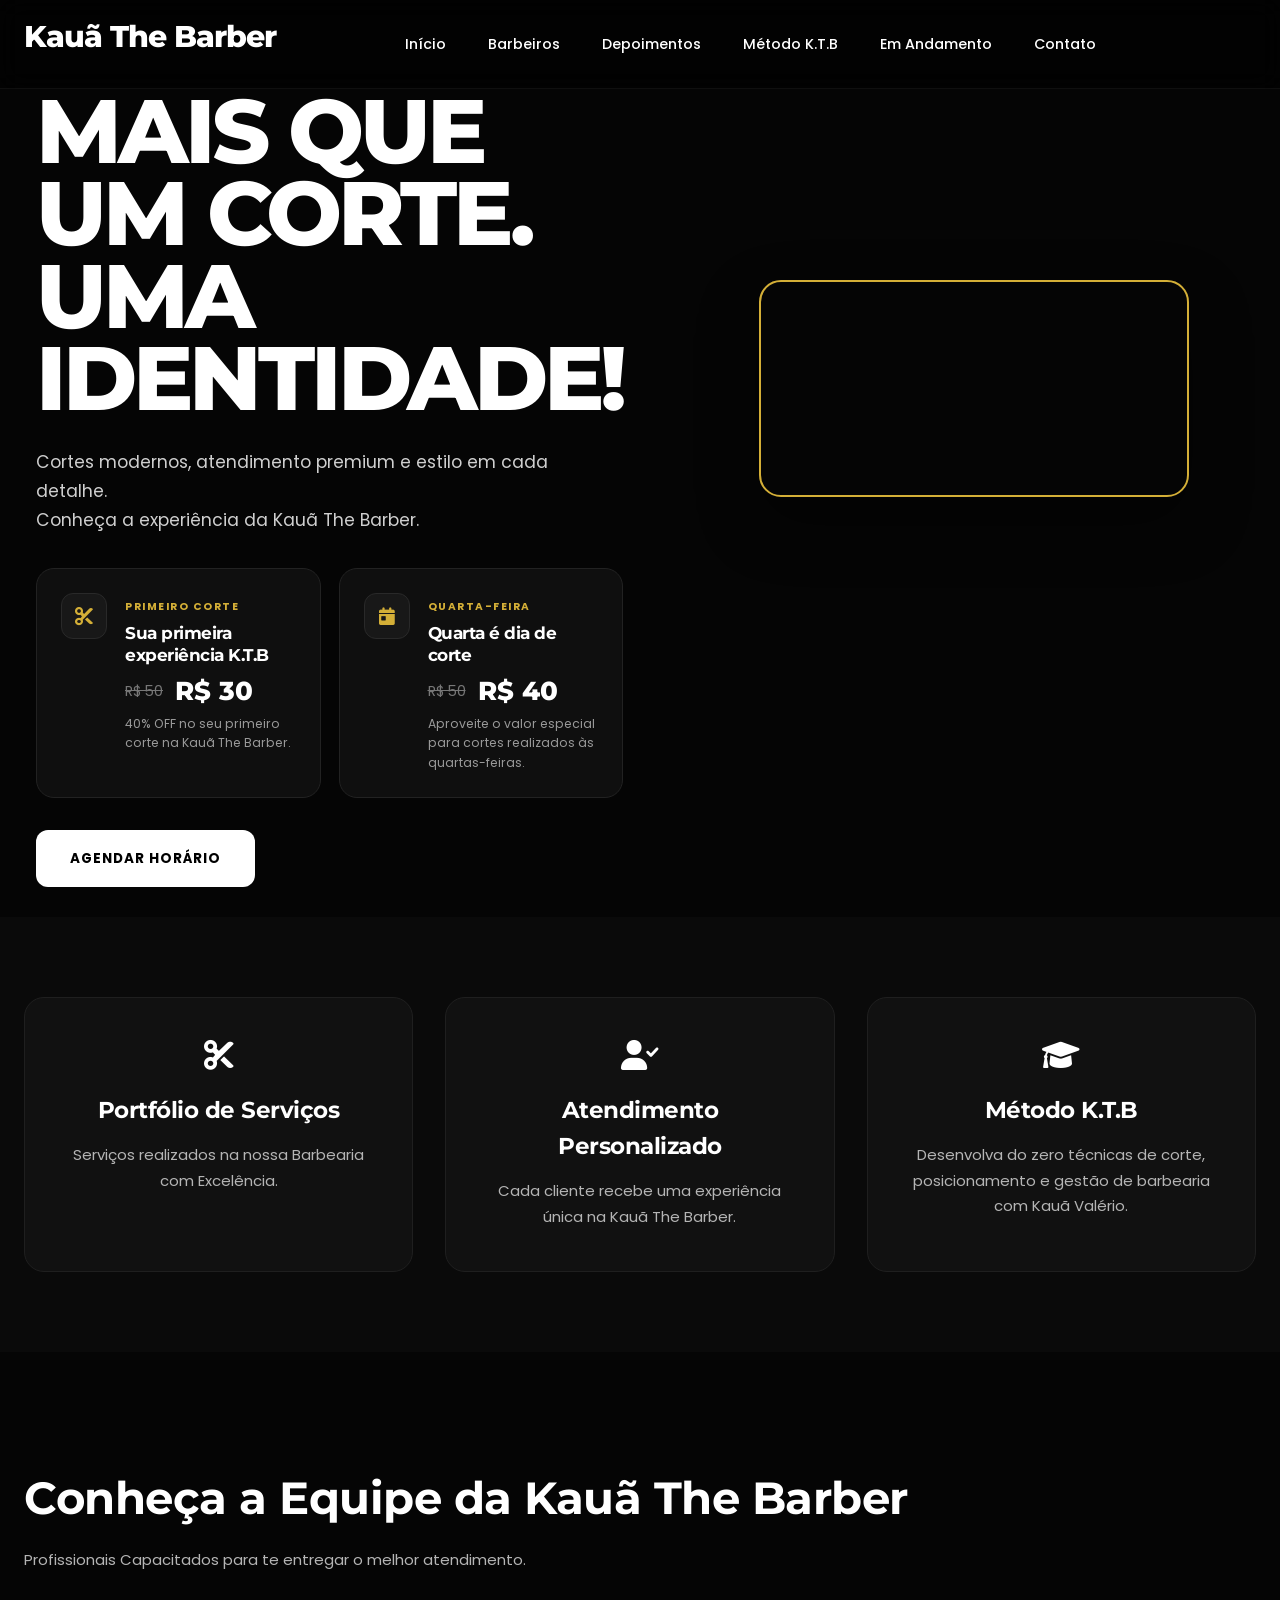
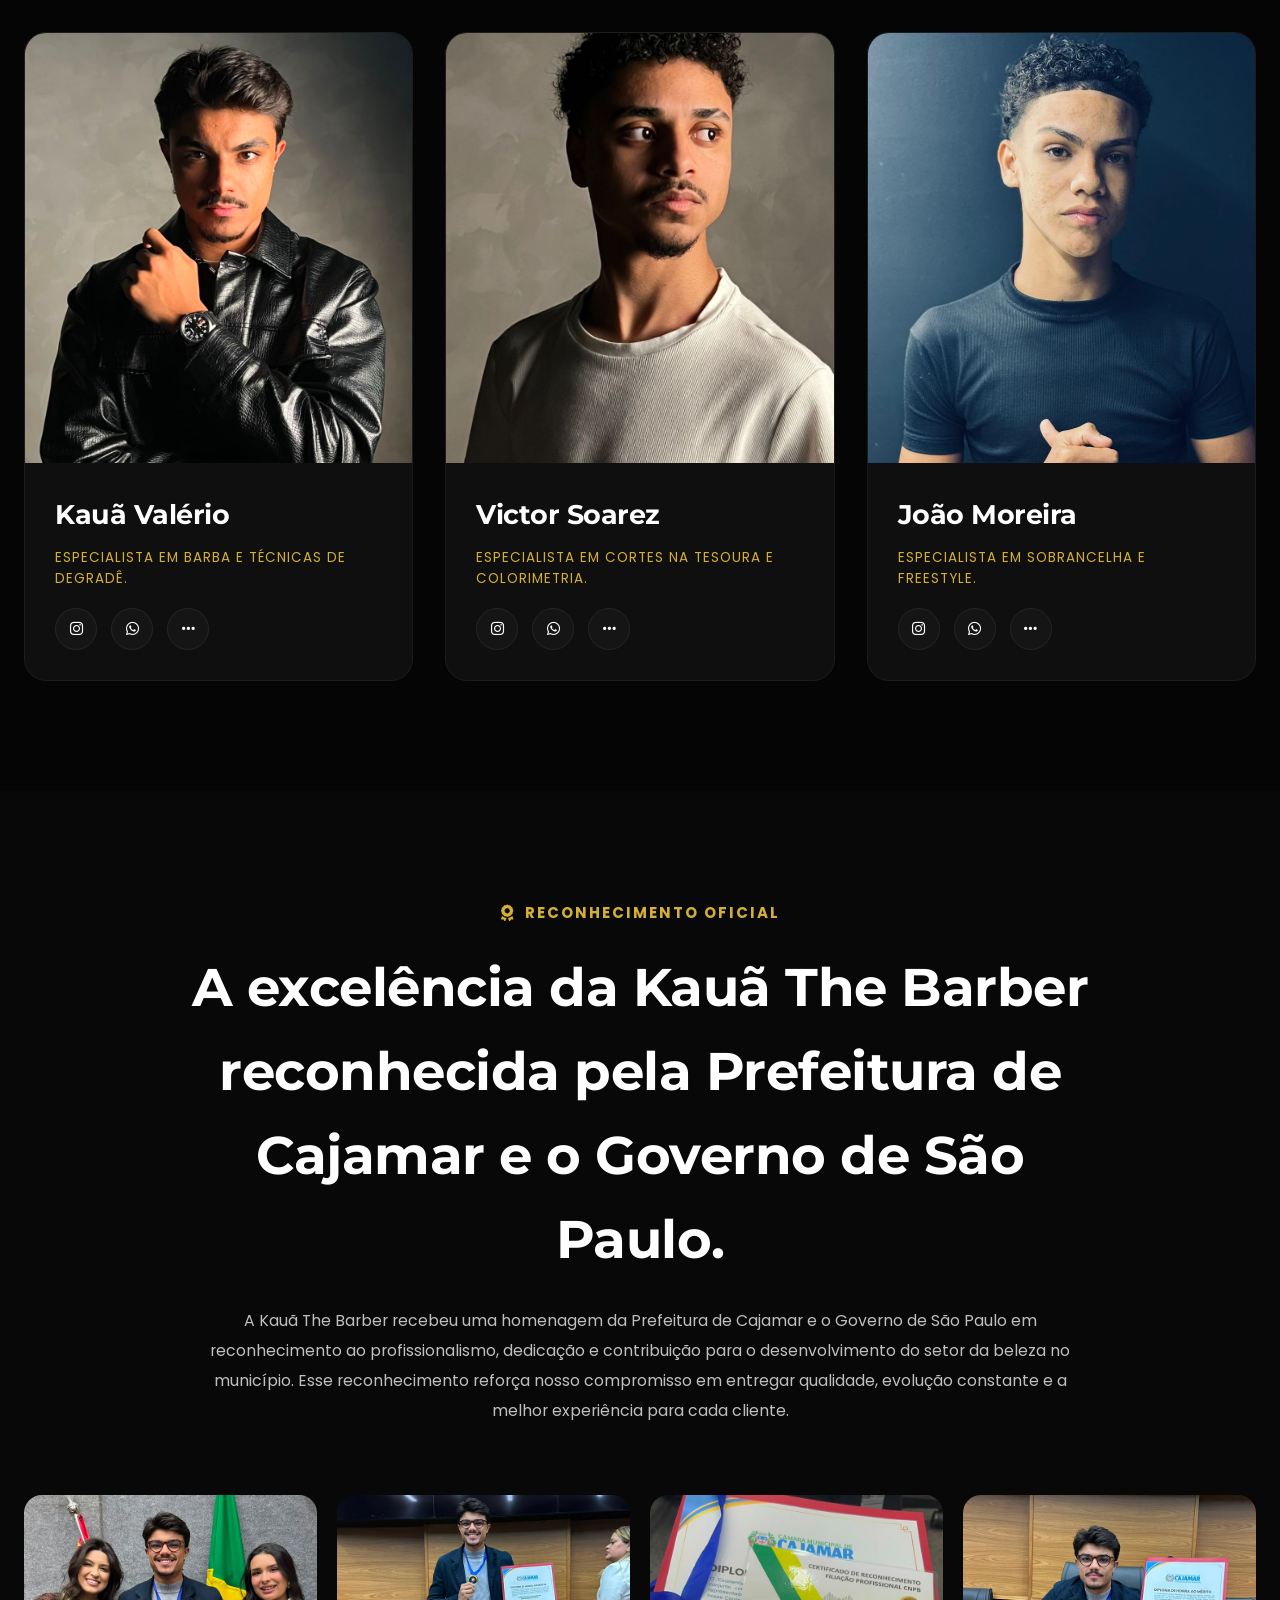
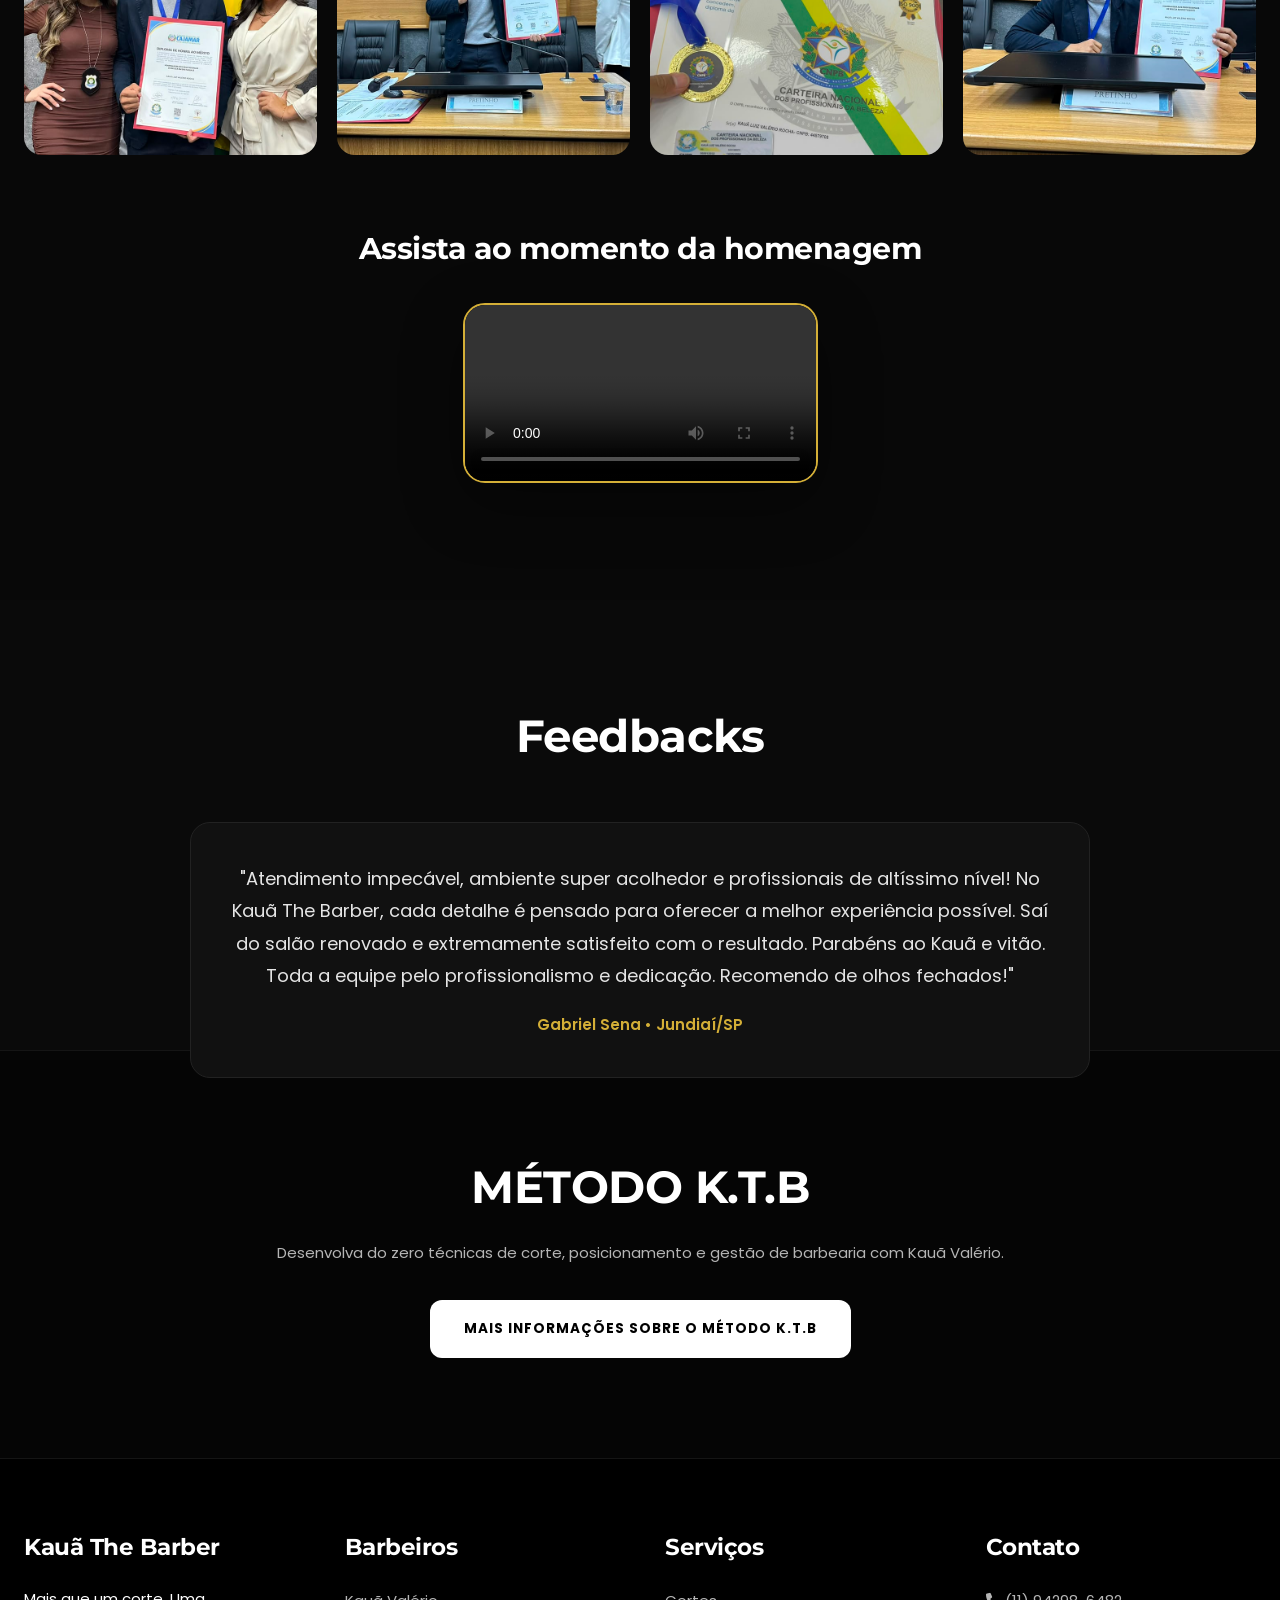
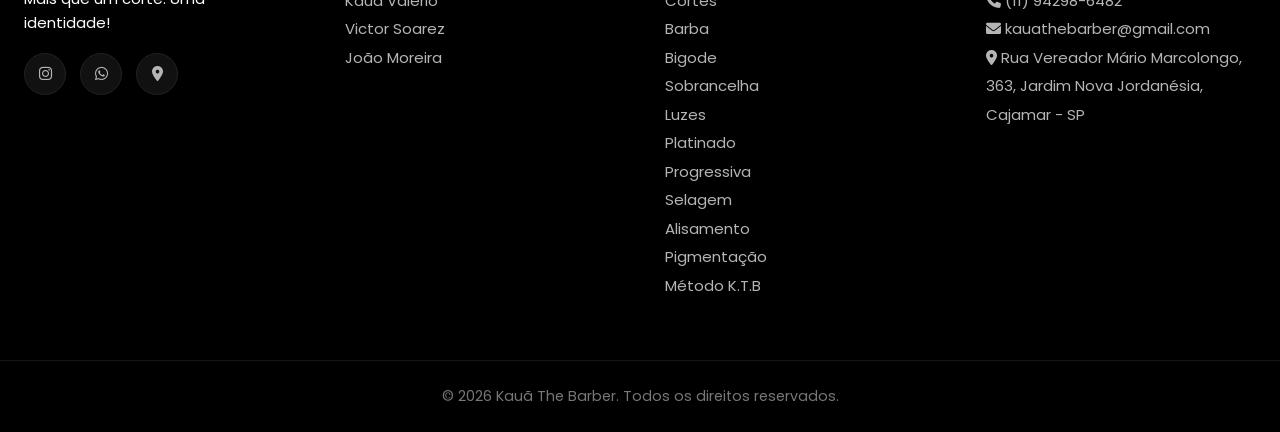
==== index.html @ 2b23962d "Primeira Versão do site" ====
<!DOCTYPE html>
<html lang="pt-BR">

<head>

    <meta charset="UTF-8" />

    <meta name="viewport" content="width=device-width, initial-scale=1.0" />

    <meta name="theme-color" content="#050505">

    <title>Kauã The Barber</title>

    <link rel="icon" href="favicon.ico">

    <meta name="description"
        content="Barbearia premium em Cajamar. Cortes masculinos, barba, luzes, progressiva e Método KTB.">

    <meta name="robots" content="index, follow">

    <meta property="og:title" content="Kauã The Barber">

    <meta property="og:description"
        content="Barbearia premium em Cajamar. Cortes masculinos, barba, luzes, progressiva e Método KTB.">

    <meta property="og:type" content="website">

    <meta property="og:image" content="https://trocar-quando-publicar.com/imagens/og-image.jpg">

    <meta property="og:image:alt" content="Kauã The Barber - Barbearia Premium em Cajamar">

    <link href="https://fonts.googleapis.com/css2?family=Poppins:wght@400;500;600;700;800&display=swap"
        rel="stylesheet" />

    <link href="https://fonts.googleapis.com/css2?family=Montserrat:wght@500;600;700;800&display=swap"
        rel="stylesheet" />

    <link rel="stylesheet" href="./css/styles.css" />

    <link rel="stylesheet" href="https://cdnjs.cloudflare.com/ajax/libs/font-awesome/6.0.0/css/all.min.css" />

</head>

<body>

    <header class="header" id="header">

        <nav class="navbar">

            <div class="nav-container">

                <div class="nav-logo">
                    <h1>Kauã The Barber</h1>
                </div>

                <ul class="nav-menu">

                    <li><a href="#home">Início</a></li>

                    <li><a href="#barbeiros">Barbeiros</a></li>

                    <li><a href="#depoimentos">Depoimentos</a></li>

                    <li><a href="#metodo-ktb">Método K.T.B</a></li>

                    <li><a href="andamento.html">Em Andamento</a></li>

                    <li><a href="#contato">Contato</a></li>

                </ul>

                <div class="hamburger">

                    <span></span>
                    <span></span>
                    <span></span>

                </div>

            </div>

        </nav>

    </header>

    <!-- HERO -->

    <section id="home" class="hero">

        <div class="hero-content">

            <div class="hero-text">

                <h1 class="hero-title">
                    Mais que um corte.<br>
                    Uma identidade!
                </h1>

                <p class="hero-subtitle">
                    Cortes modernos, atendimento premium e estilo em cada detalhe.
                </p>

                <p class="hero-subtitle subtitle-cta-gap">
                    Conheça a experiência da Kauã The Barber.
                </p>

                <!-- PROMOÇÕES -->

                <div class="hero-promocoes">

                    <!-- PROMOÇÃO PRIMEIRO CORTE -->

                    <div class="promocao-card">

                        <div class="promocao-icon">
                            <i class="fas fa-scissors"></i>
                        </div>

                        <div class="promocao-content">

                            <span class="promocao-tag">
                                PRIMEIRO CORTE
                            </span>

                            <h3>
                                Sua primeira experiência K.T.B
                            </h3>

                            <div class="promocao-preco">

                                <span class="preco-antigo">
                                    R$ 50
                                </span>

                                <span class="preco-novo">
                                    R$ 30
                                </span>

                            </div>

                            <p>
                                40% OFF no seu primeiro corte na Kauã The Barber.
                            </p>

                        </div>

                    </div>

                    <!-- PROMOÇÃO QUARTA-FEIRA -->

                    <div class="promocao-card">

                        <div class="promocao-icon">
                            <i class="fas fa-calendar-day"></i>
                        </div>

                        <div class="promocao-content">

                            <span class="promocao-tag">
                                QUARTA-FEIRA
                            </span>

                            <h3>
                                Quarta é dia de corte
                            </h3>

                            <div class="promocao-preco">

                                <span class="preco-antigo">
                                    R$ 50
                                </span>

                                <span class="preco-novo">
                                    R$ 40
                                </span>

                            </div>

                            <p>
                                Aproveite o valor especial para cortes realizados às quartas-feiras.
                            </p>

                        </div>

                    </div>

                </div>

                <a href="https://sites.appbarber.com.br/kauathebarber" target="_blank" class="cta-button">

                    AGENDAR HORÁRIO

                </a>

            </div>

            <div class="hero-video">

                <video autoplay muted loop playsinline>
                    <source src="./imagens/video_inicio.mp4">
                    Seu navegador não suporta vídeo.
                </video>

            </div>

        </div>

    </section>

    <!-- FEATURES -->

    <section class="features">

        <div class="container">

            <div class="features-grid">

                <div class="feature-card">

                    <a href="./botões/portfolio_cortes.html" class="feature-link">

                        <i class="fas fa-cut"></i>

                        <h3>Portfólio de Serviços</h3>

                        <p>
                            Serviços realizados na nossa Barbearia com Excelência.
                        </p>

                    </a>

                </div>

                <div class="feature-card">

                    <a href="./botões/atendimento_personalizado.html" class="feature-link">

                        <i class="fas fa-user-check"></i>

                        <h3>Atendimento Personalizado</h3>

                        <p>
                            Cada cliente recebe uma experiência única
                            na Kauã The Barber.
                        </p>

                    </a>

                </div>

                <div class="feature-card">

                    <a href="#metodo-ktb" class="feature-link">

                        <i class="fas fa-graduation-cap"></i>

                        <h3>Método K.T.B</h3>

                        <p>
                            Desenvolva do zero técnicas de corte, posicionamento e gestão de barbearia com Kauã Valério.
                        </p>

                    </a>

                </div>

            </div>

        </div>

    </section>

    <!-- BARBEIROS -->

    <section class="barbeiros-section" id="barbeiros">

        <div class="container">

            <div class="section-title">

                <h2>Conheça a Equipe da Kauã The Barber</h2>

                <p>
                    Profissionais Capacitados para te entregar o melhor atendimento.
                </p>

            </div>

            <div class="barbeiros-grid">

                <!-- KAUÃ -->

                <div class="barbeiro-card">

                    <div class="barbeiro-img">

                        <!-- TROCAR IMAGEM DEPOIS -->
                        <img src="./imagens/barbeiros/img_kaua.jpeg" alt="Kauã Valério">

                    </div>

                    <div class="barbeiro-content">

                        <h3>Kauã Valério</h3>

                        <span class="barbeiro-funcao">
                            Especialista em Barba e Técnicas de Degradê.
                        </span>

                        <div class="barbeiro-social">

                            <a href="https://www.instagram.com/okauavalerio?utm_source=qr" target="_blank">
                                <i class="fab fa-instagram"></i>
                            </a>

                            <a href="https://wa.me/5511941339561" target="_blank" rel="noopener noreferrer">
                                <i class="fab fa-whatsapp"></i>
                            </a>

                            <!-- BOTÃO SAIBA MAIS -->

                            <a href="./biografia/bio_kaua.html" class="barbeiro-saiba-mais"
                                aria-label="Saiba mais sobre Kauã Valério" title="Saiba mais">

                                <i class="fas fa-ellipsis-h"></i>

                            </a>

                        </div>

                    </div>

                </div>

                <!-- Victor -->

                <div class="barbeiro-card">

                    <div class="barbeiro-img">

                        <!-- TROCAR IMAGEM DEPOIS -->
                        <img src="./imagens/barbeiros/img_victor.jpeg" alt="Victor">

                    </div>

                    <div class="barbeiro-content">

                        <h3>Victor Soarez</h3>

                        <span class="barbeiro-funcao">
                            Especialista em Cortes na Tesoura e Colorimetria.
                        </span>

                        <div class="barbeiro-social">

                            <a href="https://www.instagram.com/ovictorsoarezz?igsh=MXM1emUxaHNyZ2R1OA=="
                                target="_blank">
                                <i class="fab fa-instagram"></i>
                            </a>

                            <a href="https://wa.me/5511943004677" target="_blank" rel="noopener noreferrer">
                                <i class="fab fa-whatsapp"></i>
                            </a>

                            <!-- BOTÃO SAIBA MAIS -->

                            <a href="./biografia/bio_victor.html" class="barbeiro-saiba-mais"
                                aria-label="Saiba mais sobre Victor Soarez" title="Saiba mais">

                                <i class="fas fa-ellipsis-h"></i>

                            </a>

                        </div>

                    </div>

                </div>

                <!-- João -->

                <div class="barbeiro-card">

                    <div class="barbeiro-img">

                        <!-- TROCAR IMAGEM DEPOIS -->
                        <img src="./imagens/barbeiros/img_joao.jpeg" alt="João">

                    </div>

                    <div class="barbeiro-content">

                        <h3>João Moreira</h3>

                        <span class="barbeiro-funcao">
                            Especialista em Sobrancelha e Freestyle.
                        </span>

                        <div class="barbeiro-social">

                            <a href="https://www.instagram.com/ojoaomoreira._?igsh=MTJscDZzeGQ5amhkNg=="
                                target="_blank">
                                <i class="fab fa-instagram"></i>
                            </a>

                            <a href="https://wa.me/5511971773069" target="_blank" rel="noopener noreferrer">
                                <i class="fab fa-whatsapp"></i>
                            </a>

                            <!-- BOTÃO SAIBA MAIS -->

                            <a href="./biografia/bio_joao.html" class="barbeiro-saiba-mais"
                                aria-label="Saiba mais sobre João Moreira" title="Saiba mais">

                                <i class="fas fa-ellipsis-h"></i>

                            </a>

                        </div>

                    </div>

                </div>

            </div>

        </div>

    </section>

    <!-- RECONHECIMENTO -->

    <section class="reconhecimento-section">

        <div class="container">

            <div class="reconhecimento-header">

                <span class="reconhecimento-tag">
                    <i class="fas fa-award"></i>
                    RECONHECIMENTO OFICIAL
                </span>

                <h2>
                    A excelência da Kauã The Barber reconhecida pela Prefeitura de Cajamar e o Governo de São Paulo.
                </h2>

                <p>

                    A Kauã The Barber recebeu uma homenagem da Prefeitura de Cajamar e o Governo de São Paulo em
                    reconhecimento ao profissionalismo, dedicação e contribuição para o
                    desenvolvimento do setor da beleza no município.

                    Esse reconhecimento reforça nosso compromisso em entregar qualidade,
                    evolução constante e a melhor experiência para cada cliente.

                </p>

            </div>

            <!-- GALERIA -->

            <div class="premiacao-grid">

                <img src="./imagens/img_premiacao_1.jpeg" alt="Premiação">

                <img src="./imagens/img_premiacao_3.jpeg" alt="Premiação">

                <img src="./imagens/img_premiacao_4.jpeg" alt="Premiação">

                <img src="./imagens/img_premiacao_5.jpeg" alt="Premiação">

            </div>

            <!-- VÍDEO -->

            <div class="premiacao-video">

                <h3>
                    Assista ao momento da homenagem
                </h3>

                <video controls preload="metadata">

                    <source src="./imagens/video_premiacao_hd.mp4">

                    Seu navegador não suporta vídeo.

                </video>

            </div>

        </div>

    </section>

    <!-- DEPOIMENTOS -->

    <section class="depoimentos" id="depoimentos">

        <div class="container">

            <h2 class="titulo-depoimentos">
                Feedbacks
            </h2>

            <div class="depoimento-card active">

                <p>
                    "Atendimento impecável, ambiente super acolhedor e profissionais de altíssimo nível! No Kauã The
                    Barber, cada detalhe é pensado para oferecer a melhor experiência possível. Saí do salão renovado e
                    extremamente satisfeito com o resultado. Parabéns ao Kauã e vitão. Toda a equipe pelo
                    profissionalismo e dedicação. Recomendo de olhos fechados!"
                </p>

                <span>Gabriel Sena • Jundiaí/SP</span>

            </div>

            <div class="depoimento-card">

                <p>
                    "Excelente atendimento! Barbearia de primeira linha para quem quer dar um UP no visual! Sempre
                    saio renovado! Recomendo muito!"
                </p>

                <span>Arthur Nascimento • Cajamar/SP</span>

            </div>

            <div class="depoimento-card">

                <p>
                    "Bom demais, ambiente muito agradável, recepção sem palavras, e o corte sensacional"
                </p>

                <span>Eduardo Gomes • Polvilho/SP</span>

            </div>

            <div class="depoimento-card">

                <p>
                    "Qualidade ótima e bom atendimento."
                </p>

                <span>Renato Santos • São Paulo/SP</span>

            </div>

        </div>

    </section>

    <!-- MÉTODO KTB -->

    <section class="newsletter" id="metodo-ktb">

        <div class="container">

            <div class="newsletter-content">

                <h2>
                    MÉTODO K.T.B
                </h2>

                <p>
                    Desenvolva do zero técnicas de corte, posicionamento e gestão de barbearia com Kauã Valério.
                </p>

                <a href="./botões/metodo_ktb.html" class="cta-button">
                    MAIS INFORMAÇÕES SOBRE O MÉTODO K.T.B
                </a>

            </div>

        </div>

    </section>

    <!-- FOOTER -->

    <footer class="footer" id="contato">

        <div class="footer-content">

            <div class="footer-column">

                <h3>Kauã The Barber</h3>

                <p>
                    Mais que um corte. Uma identidade!
                </p>

                <div class="social-links">

                    <a href="https://www.instagram.com/kauathebarber?igsh=MXJnNGRsdWJrdTNjcw==" target="_blank"
                        rel="noopener noreferrer">

                        <i class="fab fa-instagram"></i>

                    </a>

                    <a href="https://wa.me/5511942986482" target="_blank" rel="noopener noreferrer">
                        <i class="fab fa-whatsapp"></i>
                    </a>

                    <a href="https://www.google.com/maps/place/R.+Ver.+M%C3%A1rio+Marcolongo,+363+-+Jordanesia,+Cajamar+-+SP,+07776-430/@-23.3355,-46.8394,17z/data=!4m6!3m5!1s0x94cf1e143cc5545b:0xd4e101076213f271!8m2!3d-23.3360072!4d-46.8398708!16s%2Fg%2F11lly5q568?hl=pt-BR&entry=ttu&g_ep=EgoyMDI2MDYxMC4wIKXMDSoASAFQAw%3D%3D"
                        target="_blank" rel="noopener noreferrer">

                        <i class="fas fa-map-marker-alt"></i>

                    </a>

                </div>

            </div>

            <div class="footer-column">

                <h3>Barbeiros</h3>

                <ul>

                    <li>Kauã Valério</li>

                    <li>Victor Soarez</li>

                    <li>João Moreira</li>

                </ul>

            </div>

            <div class="footer-column">

                <h3>Serviços</h3>

                <ul>

                    <li>Cortes</li>

                    <li>Barba</li>

                    <li>Bigode</li>

                    <li>Sobrancelha</li>

                    <li>Luzes</li>

                    <li>Platinado</li>

                    <li>Progressiva</li>

                    <li>Selagem</li>

                    <li>Alisamento</li>

                    <li>Pigmentação</li>

                    <li>Método K.T.B</li>

                </ul>

            </div>

            <div class="footer-column">

                <h3>Contato</h3>

                <ul>

                    <li>
                        <i class="fas fa-phone"></i>
                        (11) 94298-6482
                    </li>

                    <li>
                        <i class="fas fa-envelope"></i>
                        kauathebarber@gmail.com
                    </li>

                    <li>
                        <i class="fas fa-map-marker-alt"></i>
                        Rua Vereador Mário Marcolongo, 363,
                        Jardim Nova Jordanésia, Cajamar - SP
                    </li>

                </ul>

            </div>

        </div>

        <div class="footer-bottom">

            <p class="copyright-text">
                © 2026 Kauã The Barber. Todos os direitos reservados.
            </p>

        </div>

    </footer>

    <script src="js/carrosel_depoimentos.js"></script>
    <script src="js/menu.js"></script>

</body>

</html>
---- css/styles.css ----
/* =========================
CONFIGURAÇÕES GLOBAIS
========================= */

html {
    font-size: 15px;
    scroll-behavior: smooth;
}

* {
    margin: 0;
    padding: 0;
    box-sizing: border-box;
}

body {
    font-family: 'Poppins', sans-serif;
    background: #000000;
    color: #ffffff;
    line-height: 1.6;
    overflow-x: hidden;
}

/* =========================
TÍTULOS
========================= */

h1,
h2,
h3,
h4,
h5,
h6 {
    font-family: 'Montserrat', sans-serif;
    font-weight: 700;
    letter-spacing: -0.5px;
    margin-bottom: 0.5em;
}

/* =========================
CONTAINER
========================= */

.container {
    max-width: 1280px;
    margin: 0 auto;
    padding: 0 24px;
}

/* =========================
HEADER
========================= */

.header {
    position: fixed;
    top: 0;
    width: 100%;
    z-index: 999;

    background: rgba(0, 0, 0, 0.55);

    backdrop-filter: blur(12px);
    -webkit-backdrop-filter: blur(12px);

    border-bottom: 1px solid rgba(255, 255, 255, 0.05);

    transition: 0.3s ease;
}

.navbar {
    width: 100%;
}

.nav-container {
    max-width: 1280px;
    height: 88px;

    margin: 0 auto;
    padding: 0 24px;

    display: flex;
    align-items: center;
    justify-content: space-between;
}

.nav-logo h1 {
    font-size: 2rem;
    font-weight: 800;
    letter-spacing: -1px;
}

.nav-menu {
    display: flex;
    align-items: center;
    gap: 42px;
    margin-right: 160px;
    list-style: none;
}

.nav-menu a {
    color: #ffffff;

    text-decoration: none;

    font-size: 0.95rem;
    font-weight: 500;

    transition: 0.3s ease;
}

.nav-menu a:hover {
    color: #d4af37;
}

/* =========================
HERO
========================= */

.hero {
    min-height: 100vh;

    display: flex;
    align-items: flex-start;

    padding-top: 90px;
    padding-bottom: 30px;

    background: #050505;
}

.hero-content {
    width: 100%;
    max-width: 1280px;

    margin: 0 auto;

    padding: 0 24px;

    display: flex;
    align-items: center;
    justify-content: space-between;
    gap: 80px;
}

.hero-text {
    flex: 1;
    max-width: 760px;
}

.hero-video {
    flex: 1;

    display: flex;
    justify-content: center;
    align-items: flex-start;

    margin-top: -200px;

}

.hero-video video {
    width: 100%;
    max-width: 430px;
    max-height: 75vh;

    border-radius: 22px;

    border: 2px solid #d4af37;

    box-shadow: 0 25px 60px rgba(0, 0, 0, .45);

    object-fit: cover;
}

.hero-title {
    font-size: clamp(3rem, 7vw, 6.5rem);

    line-height: 0.92;

    font-weight: 800;

    text-transform: uppercase;

    letter-spacing: -4px;

    margin-bottom: 28px;
}

.hero-subtitle {
    font-size: 1.15rem;

    color: #cfcfcf;

    line-height: 1.7;

    max-width: 650px;
}

.subtitle-cta-gap {
    margin-bottom: 32px;
}

/* =========================
PROMOÇÕES DO HERO
========================= */

.hero-promocoes {
    display: grid;

    grid-template-columns: repeat(2, minmax(0, 1fr));

    gap: 18px;

    max-width: 760px;

    margin-bottom: 32px;
}

.promocao-card {
    position: relative;

    display: flex;
    align-items: flex-start;

    gap: 18px;

    padding: 24px;

    background: #0f0f0f;

    border: 1px solid #222222;

    border-radius: 18px;

    overflow: hidden;

    transition: 0.3s ease;
}

.promocao-card::before {
    content: "";

    position: absolute;

    top: 0;
    left: 0;

    width: 100%;
    height: 2px;

    background: #d4af37;

    opacity: 0;

    transition: 0.3s ease;
}

.promocao-card:hover {
    transform: translateY(-5px);

    border-color: #3a3a3a;

    background: #121212;
}

.promocao-card:hover::before {
    opacity: 1;
}

.promocao-icon {
    width: 46px;
    height: 46px;

    min-width: 46px;

    display: flex;
    align-items: center;
    justify-content: center;

    background: #181818;

    border: 1px solid #292929;

    border-radius: 12px;

    color: #d4af37;

    font-size: 1.2rem;
}

.promocao-content {
    flex: 1;
}

.promocao-tag {
    display: inline-block;

    color: #d4af37;

    font-size: 0.7rem;

    font-weight: 700;

    letter-spacing: 1.5px;

    margin-bottom: 8px;
}

.promocao-content h3 {
    color: #ffffff;

    font-size: 1.1rem;

    line-height: 1.3;

    margin-bottom: 12px;
}

.promocao-preco {
    display: flex;
    align-items: center;

    gap: 12px;

    margin-bottom: 10px;
}

.preco-antigo {
    color: #777777;

    font-size: 0.95rem;

    text-decoration: line-through;
}

.preco-novo {
    color: #ffffff;

    font-family: 'Montserrat', sans-serif;

    font-size: 1.7rem;

    font-weight: 800;

    line-height: 1;
}

.promocao-content p {
    color: #999999;

    font-size: 0.82rem;

    line-height: 1.6;

    margin: 0;
}

/* =========================
BOTÃO
========================= */

.cta-button {
    display: inline-block;

    background: #ffffff;

    color: #000000;

    text-decoration: none;

    padding: 18px 34px;

    border-radius: 12px;

    font-size: 0.9rem;

    font-weight: 700;

    letter-spacing: 1px;

    transition: 0.3s ease;
}

.cta-button:hover {
    background: #d4af37;

    transform: translateY(-3px);
}

/* =========================
FEATURES
========================= */

.features {
    background: #0a0a0a;

    padding: 80px 0;
}

.features-grid {
    display: grid;

    grid-template-columns: repeat(auto-fit, minmax(280px, 1fr));

    gap: 32px;
}

.feature-card {
    background: #111111;

    border: 1px solid #1f1f1f;

    border-radius: 20px;

    transition: 0.3s ease;
}

.feature-card:hover {
    transform: translateY(-8px);

    border-color: #2f2f2f;
}

.feature-link {
    display: block;

    padding: 42px 32px;

    text-decoration: none;

    text-align: center;
}

.feature-link i {
    font-size: 2rem;

    color: #ffffff;

    margin-bottom: 22px;
}

.feature-link h3 {
    color: #ffffff;

    font-size: 1.5rem;

    margin-bottom: 14px;
}

.feature-link p {
    color: #b5b5b5;

    line-height: 1.7;
}

/* =========================
BARBEIROS
========================= */

.barbeiros-section {
    padding: 110px 0;
    background: #050505;
}

.section-title {
    margin-bottom: 60px;
}

.section-title h2 {
    font-size: 3rem;
    margin-bottom: 14px;
}

.section-title p {
    color: #b5b5b5;
}

.barbeiros-grid {
    display: grid;
    grid-template-columns: repeat(auto-fit, minmax(320px, 1fr));
    gap: 32px;
}

.barbeiro-card {
    background: #0f0f0f;
    border-radius: 22px;
    overflow: hidden;
    border: 1px solid #1d1d1d;
    transition: 0.3s ease;
}

.barbeiro-card:hover {
    transform: translateY(-8px);
    border-color: #2d2d2d;
}

.barbeiro-img {
    height: 430px;
    overflow: hidden;
}

.barbeiro-img img {
    width: 100%;
    height: 100%;
    object-fit: cover;
    display: block;
}

.barbeiro-content {
    padding: 30px;
}

.barbeiro-content h3 {
    font-size: 1.8rem;
    margin-bottom: 10px;
}

.barbeiro-funcao {
    display: inline-block;
    color: #d4af37;
    margin-bottom: 18px;
    font-size: 0.9rem;
    text-transform: uppercase;
    letter-spacing: 1px;
}

.barbeiro-content p {
    color: #b5b5b5;
    line-height: 1.7;
    margin-bottom: 24px;
}

.barbeiro-social {
    display: flex;
    gap: 14px;
}

.barbeiro-social a {
    width: 42px;
    height: 42px;
    border-radius: 50%;
    background: #151515;
    color: #ffffff;

    display: flex;
    align-items: center;
    justify-content: center;

    text-decoration: none;

    border: 1px solid #252525;

    transition: 0.3s ease;
}

.barbeiro-social a:hover {
    background: #d4af37;
    color: #000000;
}

/* =========================
MÉTODO KTB
========================= */

.newsletter {
    padding: 100px 0;
    background: #050505;
    border-top: 1px solid #151515;
}

.newsletter-content {
    text-align: center;
}

.newsletter-content h2 {
    font-size: 3rem;
    margin-bottom: 18px;
}

.newsletter-content p {
    color: #b5b5b5;
    margin-bottom: 35px;
}

/* =========================
FOOTER
========================= */

.footer {
    background: #000000;
    border-top: 1px solid #151515;
    padding-top: 70px;
}

.footer-content {
    max-width: 1280px;

    margin: 0 auto;

    padding: 0 24px 60px;

    display: grid;

    grid-template-columns: repeat(auto-fit, minmax(220px, 1fr));

    gap: 50px;
}

.footer-column h3 {
    font-size: 1.5rem;
    margin-bottom: 22px;
}

.footer-column li,
.footer-column a {
    color: #b5b5b5;
    text-decoration: none;
    line-height: 1.9;
    transition: 0.3s ease;
}

.footer-column a:hover {
    color: #d4af37;
}

.footer-column ul {
    list-style: none;
    padding: 0;
}

.social-links {
    display: flex;
    gap: 14px;
    margin-top: 18px;
}

.social-links a {
    width: 42px;
    height: 42px;

    border-radius: 50%;

    background: #111111;

    border: 1px solid #222;

    display: flex;
    align-items: center;
    justify-content: center;
}

.social-links a:hover {
    background: #d4af37;
    color: #000000;
}

.footer-bottom {
    border-top: 1px solid #151515;
    padding: 24px;
    text-align: center;
}

.copyright-text {
    color: #777777;
    font-size: 0.95rem;
}

/* =========================
DEPOIMENTOS
========================= */

.depoimentos {
    padding: 100px 0;
    background: #0a0a0a;
}

.depoimentos .container {
    position: relative;
    min-height: 250px;
}

.titulo-depoimentos {
    text-align: center;
    font-size: 3rem;
    margin-bottom: 50px;
}

.depoimento-card {
    opacity: 0;
    visibility: hidden;

    position: absolute;
    width: 100%;

    max-width: 900px;
    left: 50%;
    transform: translateX(-50%) translateY(15px);

    background: #111111;

    border: 1px solid #222;

    border-radius: 20px;

    padding: 40px;

    text-align: center;

    transition:
        opacity 1s ease,
        transform 1s ease;
}

.depoimento-card.active {
    opacity: 1;
    visibility: visible;

    transform: translateX(-50%) translateY(0);
}

.depoimento-card p {
    font-size: 1.2rem;
    line-height: 1.8;
    color: #e5e5e5;
    margin-bottom: 20px;
}

.depoimento-card span {
    color: #d4af37;
    font-weight: 600;
}

/* =========================
RESPONSIVO MOBILE
========================= */

@media (max-width: 768px) {

    .container {
        padding: 0 18px;
    }

    /* HEADER */

    .nav-container {
        height: 75px;
    }

    .nav-logo h1 {
        font-size: 1.5rem;
    }

    .nav-menu {
        display: none;
    }

    /* HERO */

    .hero {
        min-height: 90vh;
        padding-top: 110px;
        padding-bottom: 60px;
    }

    .hero-content {
        text-align: center;
        padding: 0 18px;
    }

    .hero-text {
        max-width: 100%;
    }

    .hero-title {
        font-size: 3rem;
        letter-spacing: -2px;
    }

    .hero-subtitle {
        font-size: 1rem;
        max-width: 100%;
    }

    .subtitle-cta-gap {
        margin-bottom: 28px;
    }

    /* PROMOÇÕES */

    .hero-promocoes {
        grid-template-columns: 1fr;

        max-width: 500px;

        margin-left: auto;
        margin-right: auto;

        gap: 14px;

        margin-bottom: 28px;
    }

    .promocao-card {
        text-align: left;

        padding: 20px;

        gap: 15px;
    }

    .promocao-icon {
        width: 42px;
        height: 42px;

        min-width: 42px;

        font-size: 1rem;
    }

    .promocao-content h3 {
        font-size: 1rem;
    }

    .preco-novo {
        font-size: 1.5rem;
    }

    .promocao-content p {
        font-size: 0.8rem;
    }

    .cta-button {
        width: 100%;
        max-width: 320px;
        text-align: center;
    }

    /* FEATURES */

    .features {
        padding: 60px 0;
    }

    .features-grid {
        grid-template-columns: 1fr;
        gap: 20px;
    }

    /* BARBEIROS */

    .barbeiros-section {
        padding: 80px 0;
    }

    .section-title h2 {
        font-size: 2.2rem;
        text-align: center;
    }

    .section-title p {
        text-align: center;
    }

    .barbeiros-grid {
        grid-template-columns: 1fr;
    }

    .barbeiro-img {
        height: 320px;
    }

    .barbeiro-content h3 {
        font-size: 1.5rem;
    }

    /* DEPOIMENTOS */

    .depoimentos {
        padding: 80px 0;
    }

    .titulo-depoimentos {
        font-size: 2.2rem;
    }

    .depoimentos .container {
        min-height: 320px;
    }

    .depoimento-card {
        padding: 25px;
        width: calc(100% - 20px);
    }

    .depoimento-card p {
        font-size: 1rem;
        line-height: 1.7;
    }

    /* MÉTODO KTB */

    .newsletter {
        padding: 80px 0;
    }

    .newsletter-content h2 {
        font-size: 2.2rem;
    }

    /* FOOTER */

    .footer-content {
        grid-template-columns: 1fr;
        gap: 35px;
        text-align: center;
    }

    .social-links {
        justify-content: center;
    }
}

/* =========================
TELAS MUITO PEQUENAS
========================= */

@media (max-width: 420px) {

    .hero-title {
        font-size: 2.6rem;
    }

    .promocao-card {
        flex-direction: column;

        align-items: center;

        text-align: center;
    }

    .promocao-preco {
        justify-content: center;
    }

}

/* =========================================
   AJUSTE PARA NOTEBOOKS
========================================= */

@media (max-width: 1366px) {

    .hero-content {
        padding: 0 36px;
    }

}

/* ===========================
   MENU MOBILE
=========================== */

.hamburger {
    display: none;
    flex-direction: column;
    gap: 6px;
    cursor: pointer;
}

.hamburger span {
    width: 28px;
    height: 3px;
    background: #fff;
    border-radius: 20px;
}

@media (max-width:768px) {

    /* =========================
    MENU
    ========================= */

    .hamburger {
        display: flex;
    }

    .nav-menu {

        position: absolute;

        top: 80px;

        left: 0;

        width: 100%;

        background: #0b0b0b;

        flex-direction: column;

        align-items: center;

        gap: 25px;

        padding: 30px 0;

        display: none;

        border-top: 1px solid #1d1d1d;

        z-index: 999;

    }

    .nav-menu.active {
        display: flex;
    }

    /* =========================
    HERO
    ========================= */

    .hero {
        min-height: auto;
        padding-top: 120px;
        padding-bottom: 60px;
    }

    .hero-content {
        flex-direction: column;
        gap: 35px;
        text-align: center;
    }

    .hero-text {
        max-width: 100%;
    }

    .hero-title {
        font-size: 3rem;
        letter-spacing: -2px;
    }

    .hero-subtitle {
        max-width: 100%;
    }

    .hero-video {
        width: 100%;
        display: flex;
        justify-content: center;
        margin: 20px 0;
    }

    .hero-video video {
        width: 100%;
        max-width: 300px;
        border-radius: 20px;
    }

    .hero-promocoes {
        grid-template-columns: 1fr;
        max-width: 100%;
    }

    .cta-button {
        width: 100%;
        max-width: 320px;
        text-align: center;
    }

    /* =========================
    RECONHECIMENTO
    ========================= */

    .reconhecimento-section {

        padding: 80px 0;

    }

    .reconhecimento-header {

        margin-bottom: 45px;

    }

    .reconhecimento-header h2 {

        font-size: 2rem;

    }

    .reconhecimento-header p {

        font-size: 1rem;

    }

    .premiacao-destaque img {

        width: 100%;
        height: 280px;

        object-fit: cover;

    }

    .premiacao-grid {

        grid-template-columns: 1fr;

        gap: 18px;

    }

    .premiacao-grid img {

        width: 100%;
        height: 250px;

        object-fit: cover;

    }

    .premiacao-video h3 {

        font-size: 1.5rem;

    }

    .premiacao-video video {

        width: 100%;
        max-width: 100%;

    }

/* HERO */

.hero {
    min-height: auto;
    padding-top: 120px;
    padding-bottom: 60px;
}

.hero-content {
    flex-direction: column;
    gap: 35px;
}

.hero-video {
    width: 100%;
    display: flex;
    justify-content: center;
    margin: 0;
}

.hero-video video {
    width: 100%;
    max-width: 300px;
    border-radius: 20px;
}

.hero-promocoes {
    grid-template-columns: 1fr;
}
}

/* =========================
RECONHECIMENTO
========================= */

.reconhecimento-section {

    padding: 110px 0;

    background: #080808;

}

.reconhecimento-header {

    text-align: center;

    max-width: 900px;

    margin: 0 auto 70px;

}

.reconhecimento-tag {

    display: inline-flex;

    align-items: center;

    gap: 10px;

    color: #d4af37;

    font-weight: 700;

    letter-spacing: 2px;

    margin-bottom: 20px;

}

.reconhecimento-tag i {

    font-size: 1.1rem;

}

.reconhecimento-header h2 {

    font-size: clamp(2.2rem, 5vw, 3.5rem);

    margin-bottom: 25px;

}

.reconhecimento-header p {

    color: #bfbfbf;

    line-height: 1.9;

    font-size: 1.05rem;

}

.premiacao-destaque {

    margin-bottom: 35px;

}

.premiacao-destaque img {

    width: 100%;

    height: 600px;

    object-fit: cover;

    border-radius: 22px;

    border: 2px solid #d4af37;

    transition: .4s;

}

.premiacao-destaque img:hover {

    transform: scale(1.01);

}

.premiacao-grid {

    display: grid;

    grid-template-columns: repeat(4, 1fr);

    gap: 20px;

    margin-bottom: 70px;

}

.premiacao-grid img {

    width: 100%;

    height: 260px;

    object-fit: cover;

    border-radius: 18px;

    transition: .35s;

    cursor: pointer;

}

.premiacao-grid img:hover {

    transform: translateY(-6px);

}

.premiacao-video {

    text-align: center;

}

.premiacao-video h3 {

    margin-bottom: 30px;

    font-size: 2rem;

}

.premiacao-video video {

    width: 100%;

    max-width: 355px;

    border-radius: 22px;

    border: 2px solid #d4af37;

    box-shadow: 0 20px 60px rgba(0, 0, 0, .4);

}
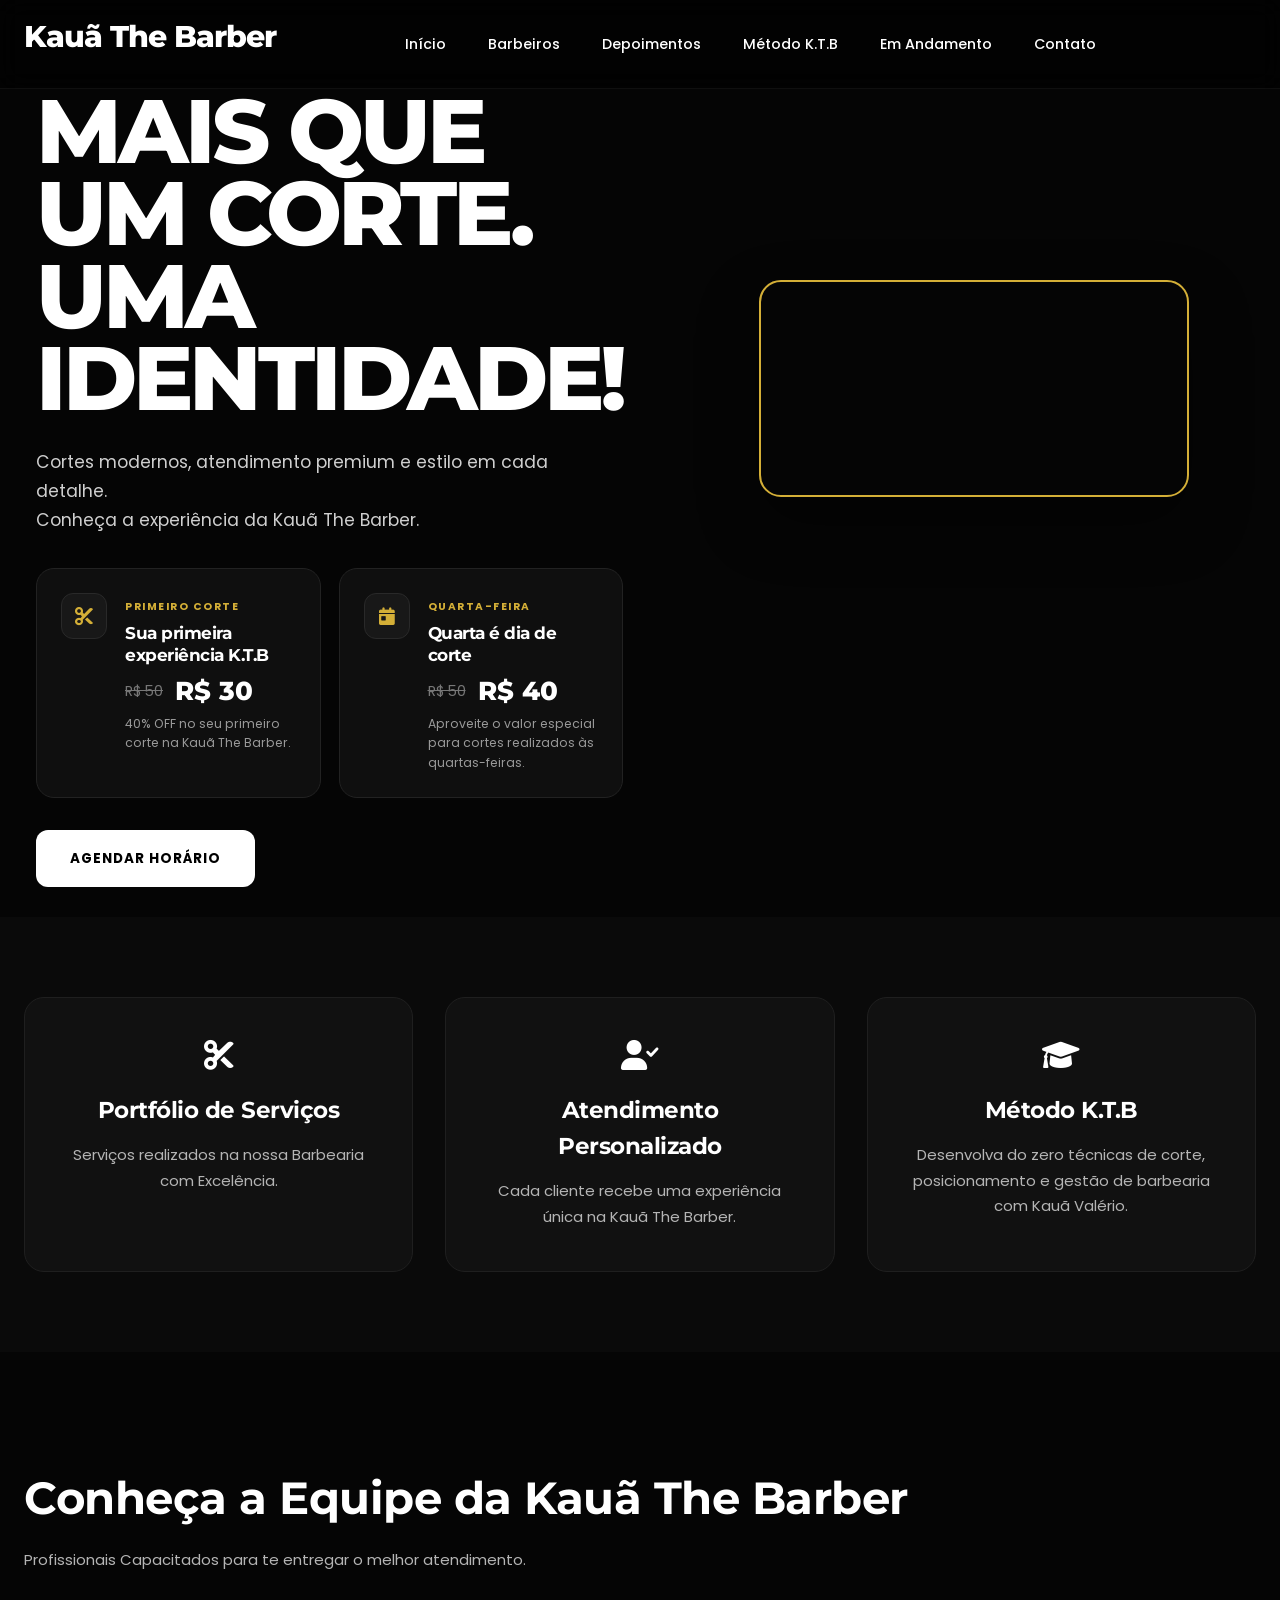
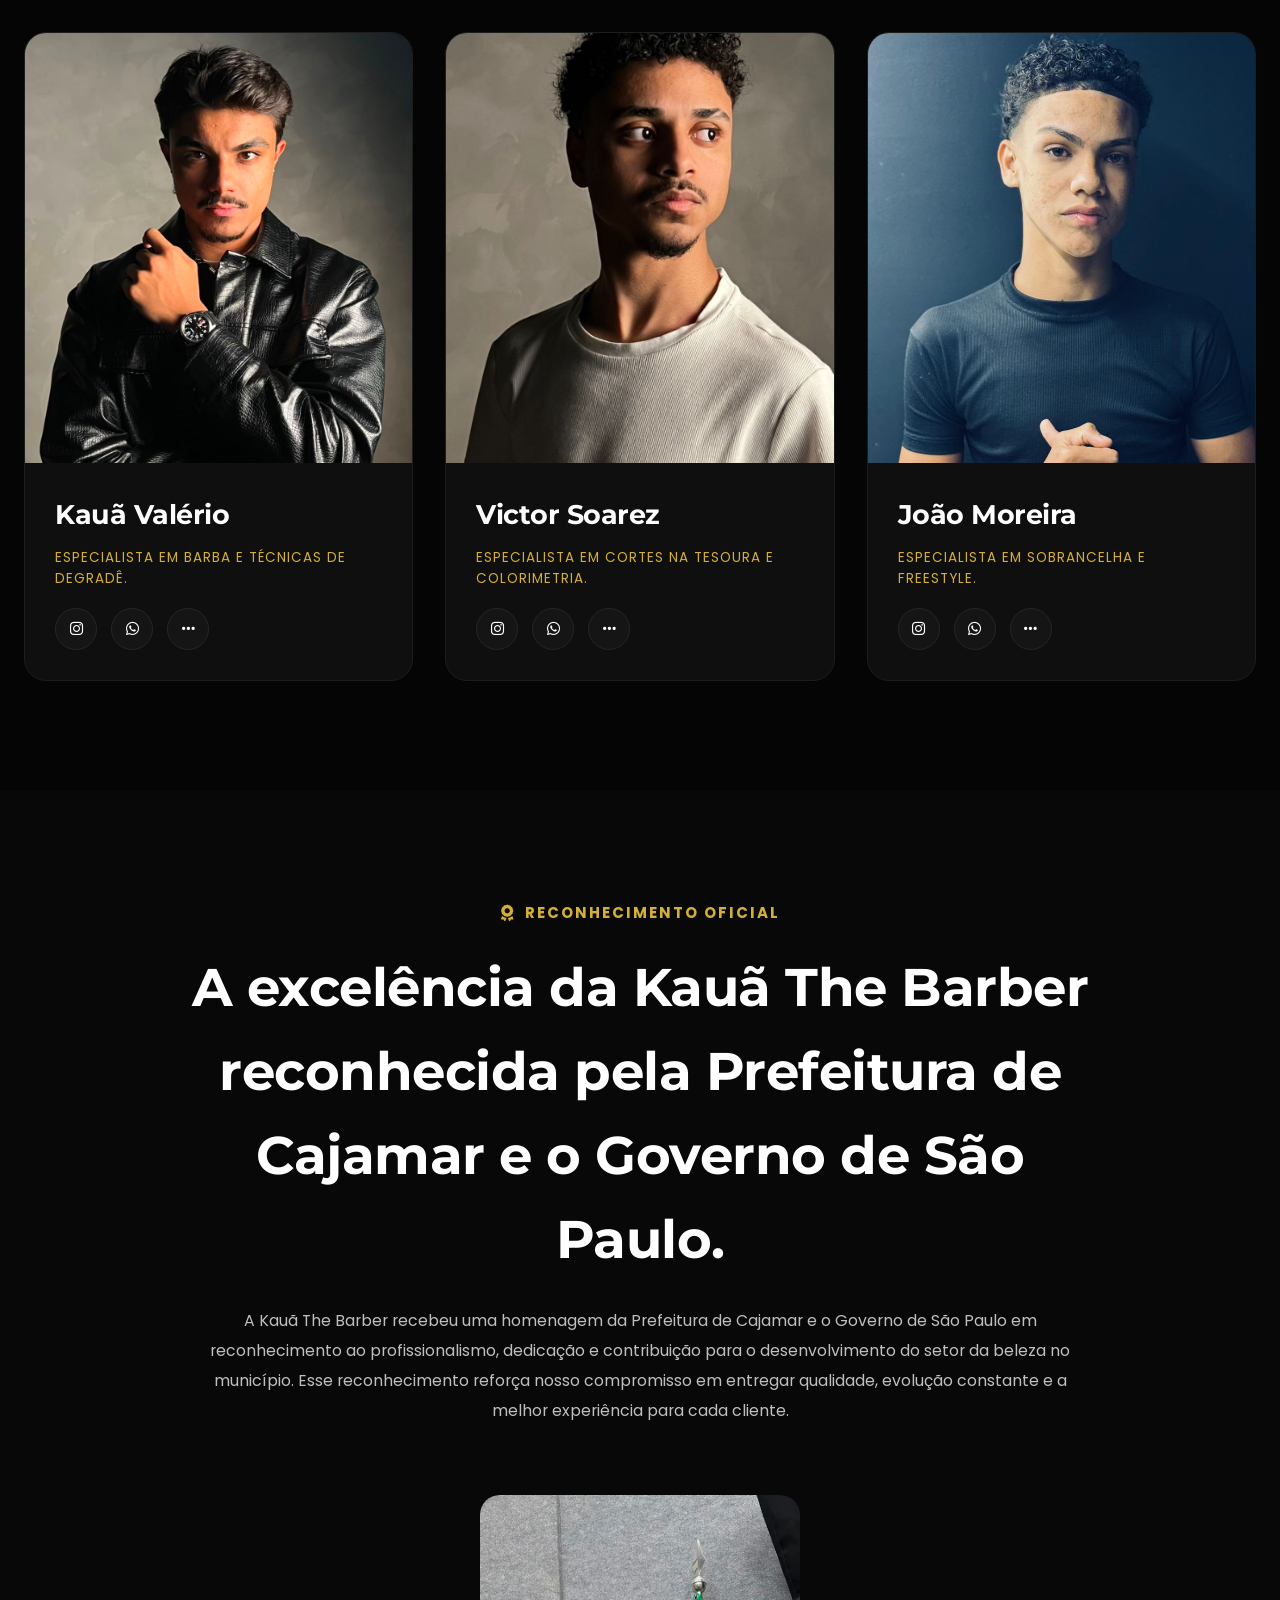
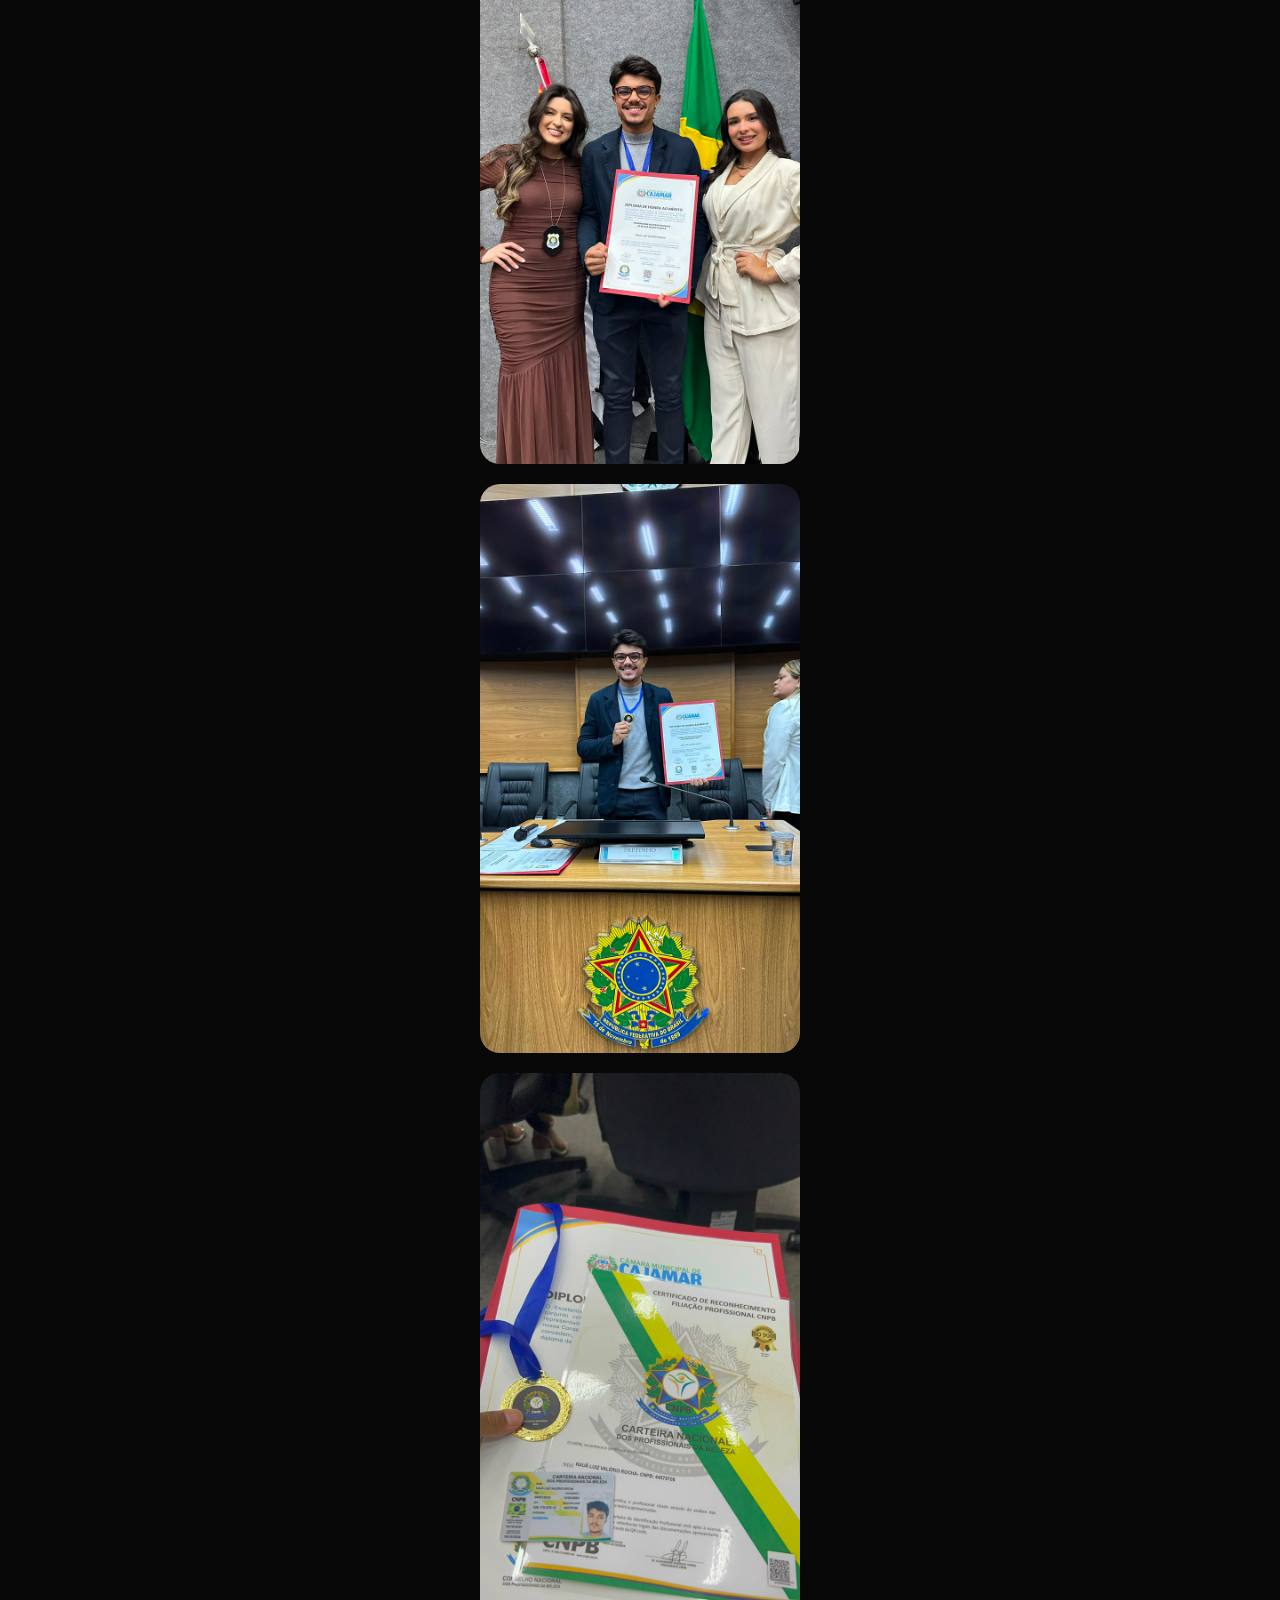
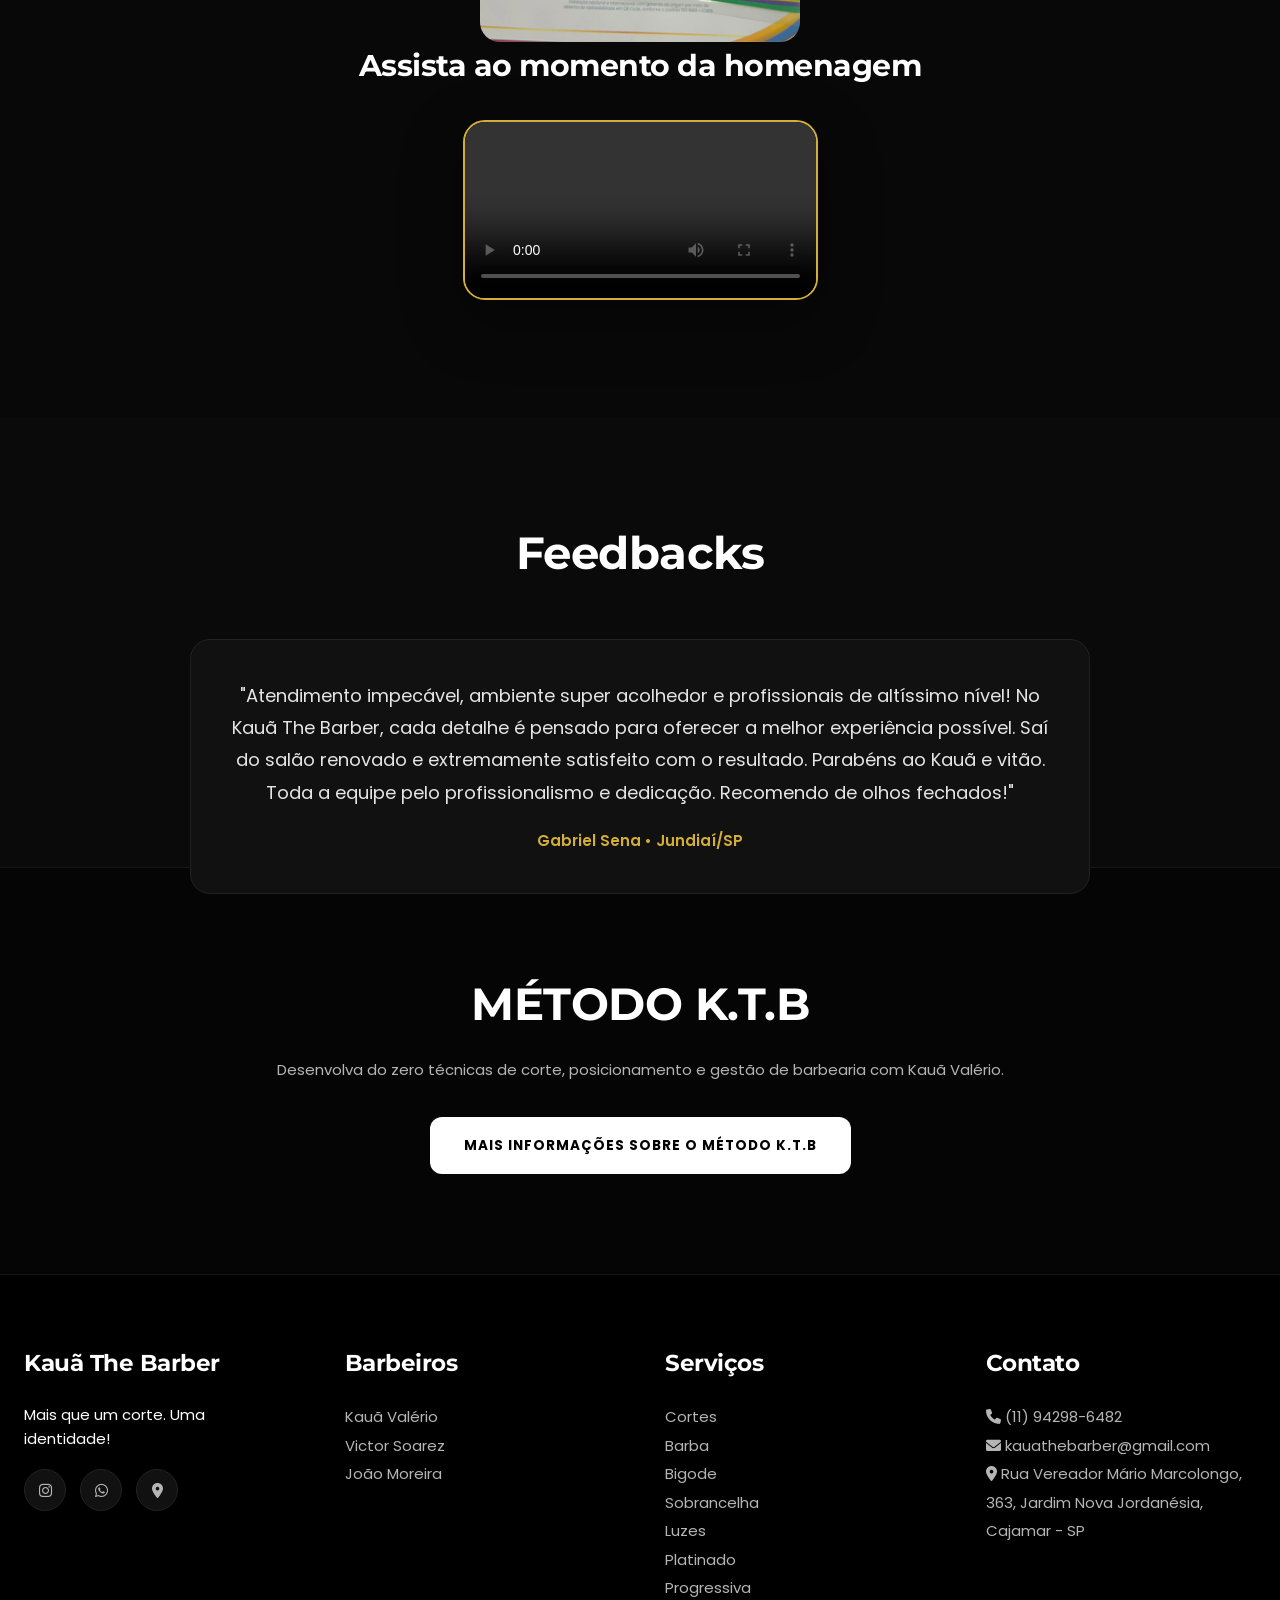
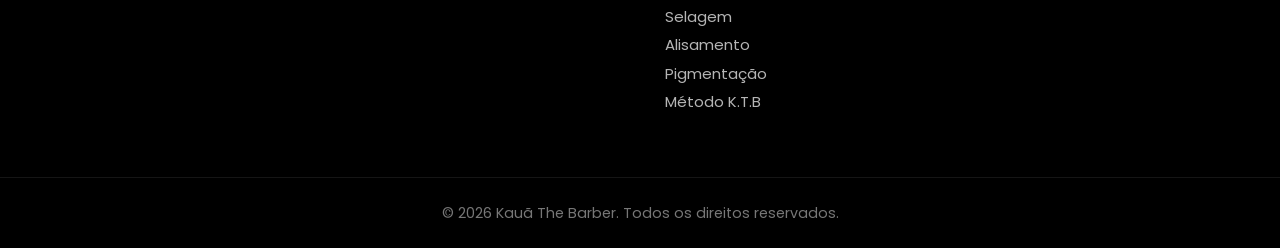
==== commit 37dfaa88: "Ajustes na seção de premiação" ====
--- a/index.html
+++ b/index.html
@@ -468,7 +468,7 @@
 
                 <img src="./imagens/img_premiacao_4.jpeg" alt="Premiação">
 
-                <img src="./imagens/img_premiacao_5.jpeg" alt="Premiação">
+                
 
             </div>
 
--- a/css/styles.css
+++ b/css/styles.css
@@ -1110,7 +1110,7 @@
 
         grid-template-columns: 1fr;
 
-        gap: 18px;
+        justify-items: center;
 
     }
 
@@ -1136,187 +1136,183 @@
 
     }
 
-/* HERO */
-
-.hero {
-    min-height: auto;
-    padding-top: 120px;
-    padding-bottom: 60px;
-}
-
-.hero-content {
+    /* HERO */
+
+    .hero {
+        min-height: auto;
+        padding-top: 120px;
+        padding-bottom: 60px;
+    }
+
+    .hero-content {
+        flex-direction: column;
+        gap: 35px;
+    }
+
+    .hero-video {
+        width: 100%;
+        display: flex;
+        justify-content: center;
+        margin: 0;
+    }
+
+    .hero-video video {
+        width: 100%;
+        max-width: 300px;
+        border-radius: 20px;
+    }
+
+    .hero-promocoes {
+        grid-template-columns: 1fr;
+    }
+}
+
+/* =========================
+RECONHECIMENTO
+========================= */
+
+.reconhecimento-section {
+
+    padding: 110px 0;
+
+    background: #080808;
+
+}
+
+.reconhecimento-header {
+
+    text-align: center;
+
+    max-width: 900px;
+
+    margin: 0 auto 70px;
+
+}
+
+.reconhecimento-tag {
+
+    display: inline-flex;
+
+    align-items: center;
+
+    gap: 10px;
+
+    color: #d4af37;
+
+    font-weight: 700;
+
+    letter-spacing: 2px;
+
+    margin-bottom: 20px;
+
+}
+
+.reconhecimento-tag i {
+
+    font-size: 1.1rem;
+
+}
+
+.reconhecimento-header h2 {
+
+    font-size: clamp(2.2rem, 5vw, 3.5rem);
+
+    margin-bottom: 25px;
+
+}
+
+.reconhecimento-header p {
+
+    color: #bfbfbf;
+
+    line-height: 1.9;
+
+    font-size: 1.05rem;
+
+}
+
+.premiacao-destaque {
+
+    margin-bottom: 35px;
+
+}
+
+.premiacao-destaque img {
+
+    width: 100%;
+
+    height: 600px;
+
+    object-fit: cover;
+
+    border-radius: 22px;
+
+    border: 2px solid #d4af37;
+
+    transition: .4s;
+
+}
+
+.premiacao-destaque img:hover {
+
+    transform: scale(1.01);
+
+}
+
+.premiacao-grid {
+
+    display: flex;
+
     flex-direction: column;
-    gap: 35px;
-}
-
-.hero-video {
+
+    align-items: center;
+
+    gap: 20px;
+
+}
+
+.premiacao-grid img {
+
     width: 100%;
-    display: flex;
-    justify-content: center;
-    margin: 0;
-}
-
-.hero-video video {
+
+    max-width: 320px;
+
+    height: auto;
+
+    border-radius: 20px;
+
+}
+
+.premiacao-grid img:hover {
+
+    transform: translateY(-6px);
+
+}
+
+.premiacao-video {
+
+    text-align: center;
+
+}
+
+.premiacao-video h3 {
+
+    margin-bottom: 30px;
+
+    font-size: 2rem;
+
+}
+
+.premiacao-video video {
+
     width: 100%;
-    max-width: 300px;
-    border-radius: 20px;
-}
-
-.hero-promocoes {
-    grid-template-columns: 1fr;
-}
-}
-
-/* =========================
-RECONHECIMENTO
-========================= */
-
-.reconhecimento-section {
-
-    padding: 110px 0;
-
-    background: #080808;
-
-}
-
-.reconhecimento-header {
-
-    text-align: center;
-
-    max-width: 900px;
-
-    margin: 0 auto 70px;
-
-}
-
-.reconhecimento-tag {
-
-    display: inline-flex;
-
-    align-items: center;
-
-    gap: 10px;
-
-    color: #d4af37;
-
-    font-weight: 700;
-
-    letter-spacing: 2px;
-
-    margin-bottom: 20px;
-
-}
-
-.reconhecimento-tag i {
-
-    font-size: 1.1rem;
-
-}
-
-.reconhecimento-header h2 {
-
-    font-size: clamp(2.2rem, 5vw, 3.5rem);
-
-    margin-bottom: 25px;
-
-}
-
-.reconhecimento-header p {
-
-    color: #bfbfbf;
-
-    line-height: 1.9;
-
-    font-size: 1.05rem;
-
-}
-
-.premiacao-destaque {
-
-    margin-bottom: 35px;
-
-}
-
-.premiacao-destaque img {
-
-    width: 100%;
-
-    height: 600px;
-
-    object-fit: cover;
+
+    max-width: 355px;
 
     border-radius: 22px;
 
     border: 2px solid #d4af37;
 
-    transition: .4s;
-
-}
-
-.premiacao-destaque img:hover {
-
-    transform: scale(1.01);
-
-}
-
-.premiacao-grid {
-
-    display: grid;
-
-    grid-template-columns: repeat(4, 1fr);
-
-    gap: 20px;
-
-    margin-bottom: 70px;
-
-}
-
-.premiacao-grid img {
-
-    width: 100%;
-
-    height: 260px;
-
-    object-fit: cover;
-
-    border-radius: 18px;
-
-    transition: .35s;
-
-    cursor: pointer;
-
-}
-
-.premiacao-grid img:hover {
-
-    transform: translateY(-6px);
-
-}
-
-.premiacao-video {
-
-    text-align: center;
-
-}
-
-.premiacao-video h3 {
-
-    margin-bottom: 30px;
-
-    font-size: 2rem;
-
-}
-
-.premiacao-video video {
-
-    width: 100%;
-
-    max-width: 355px;
-
-    border-radius: 22px;
-
-    border: 2px solid #d4af37;
-
     box-shadow: 0 20px 60px rgba(0, 0, 0, .4);
 
 }
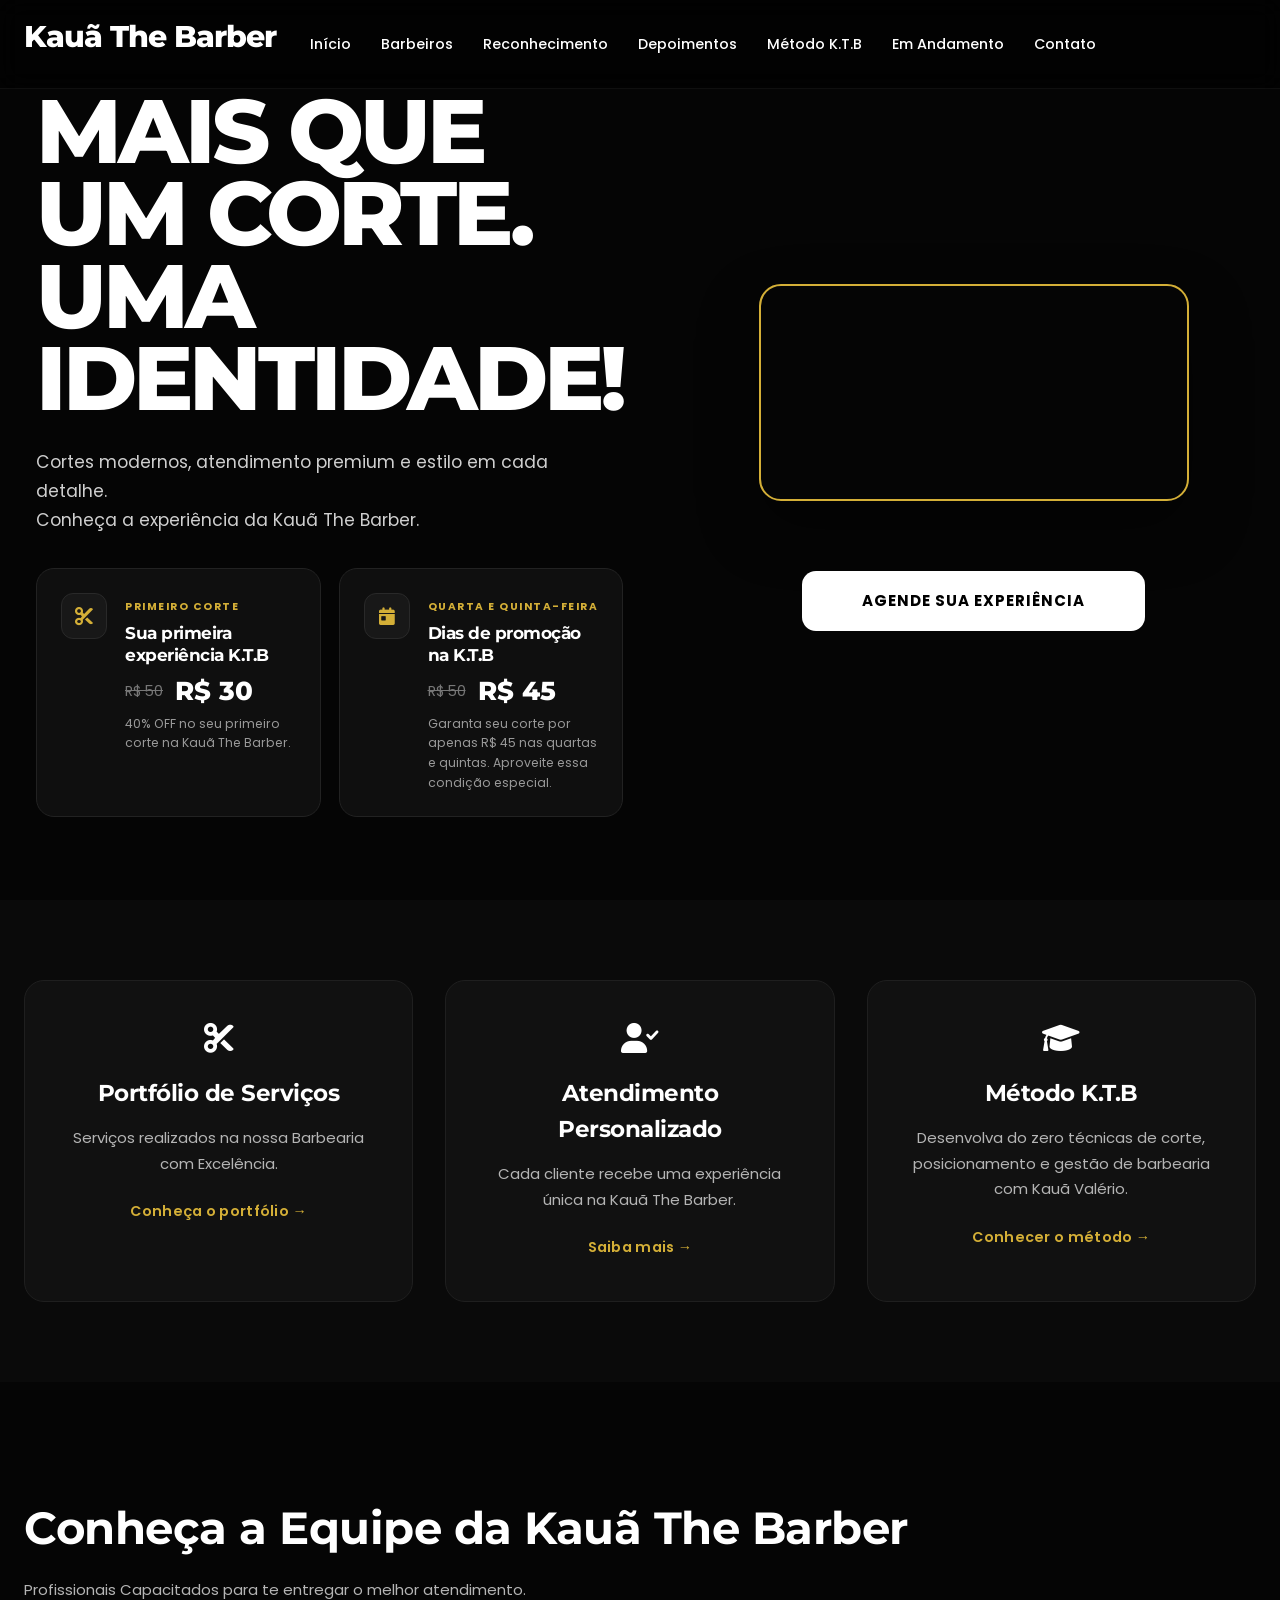
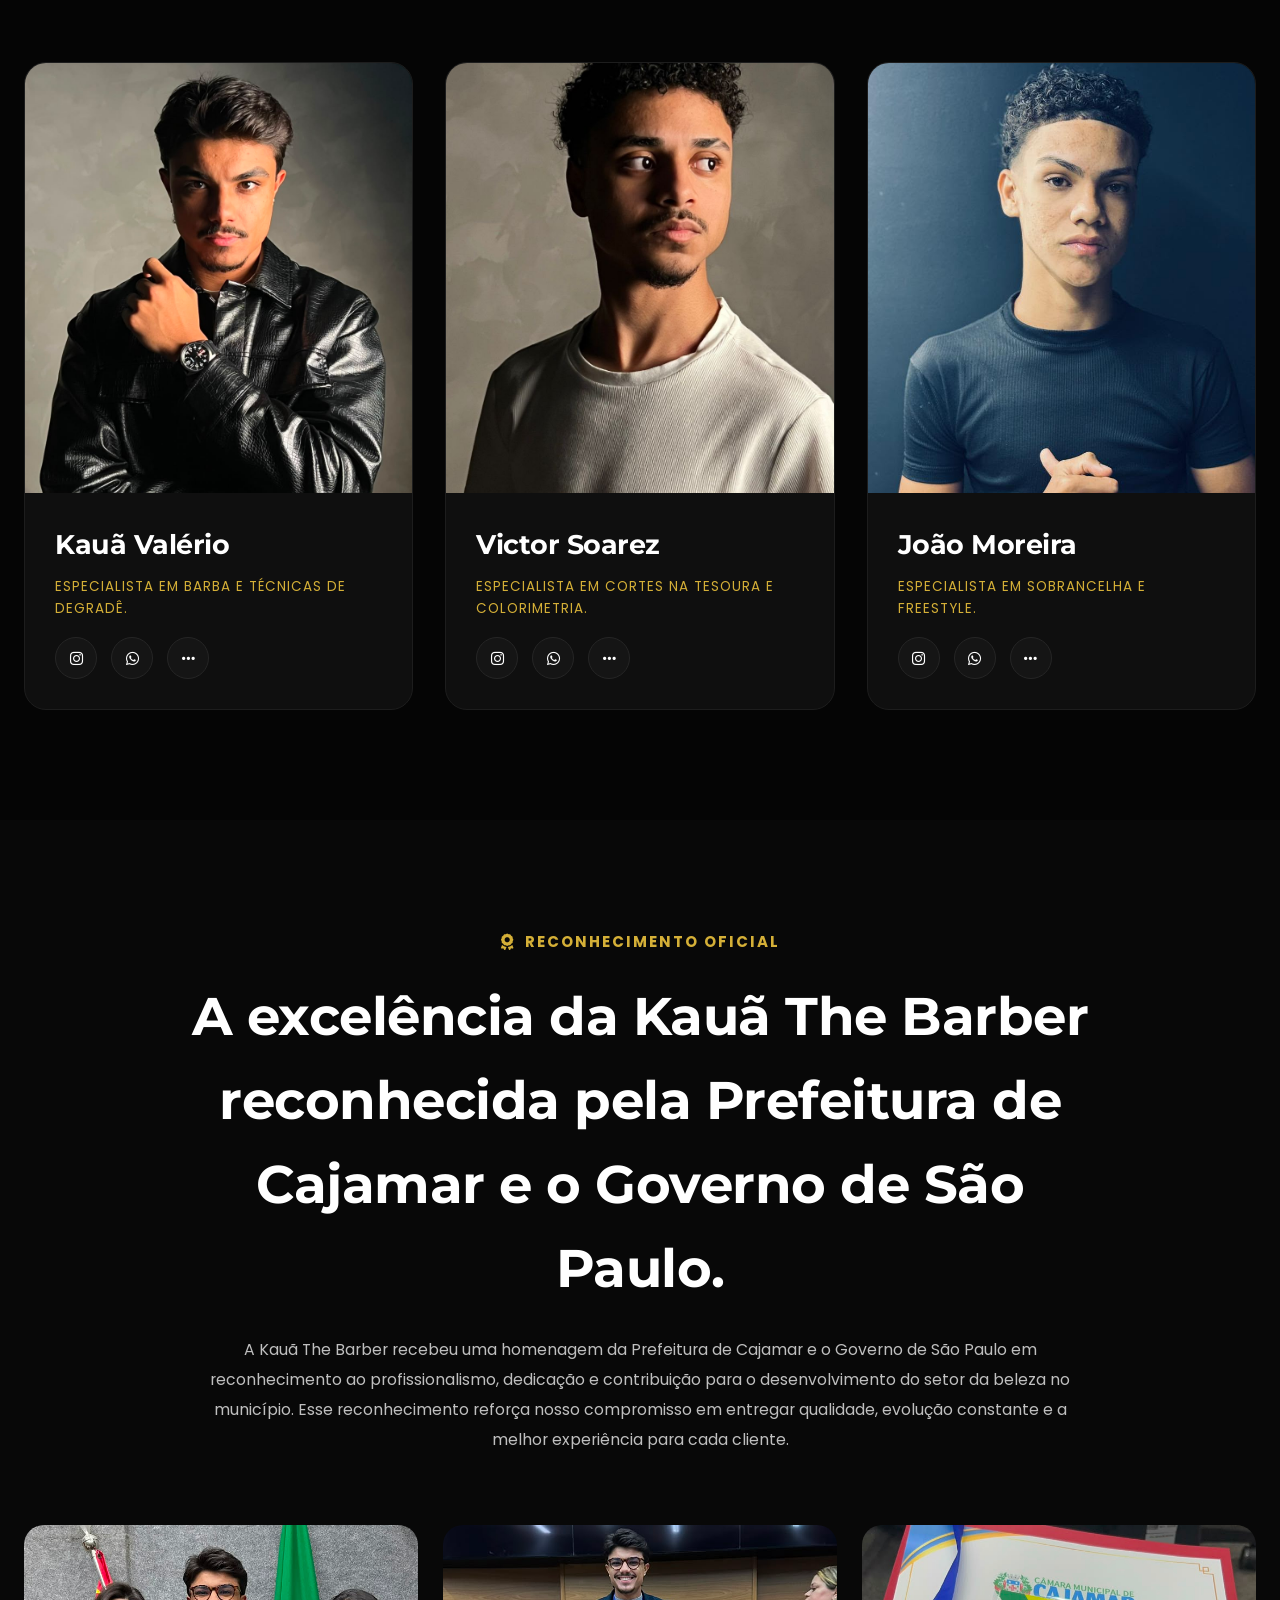
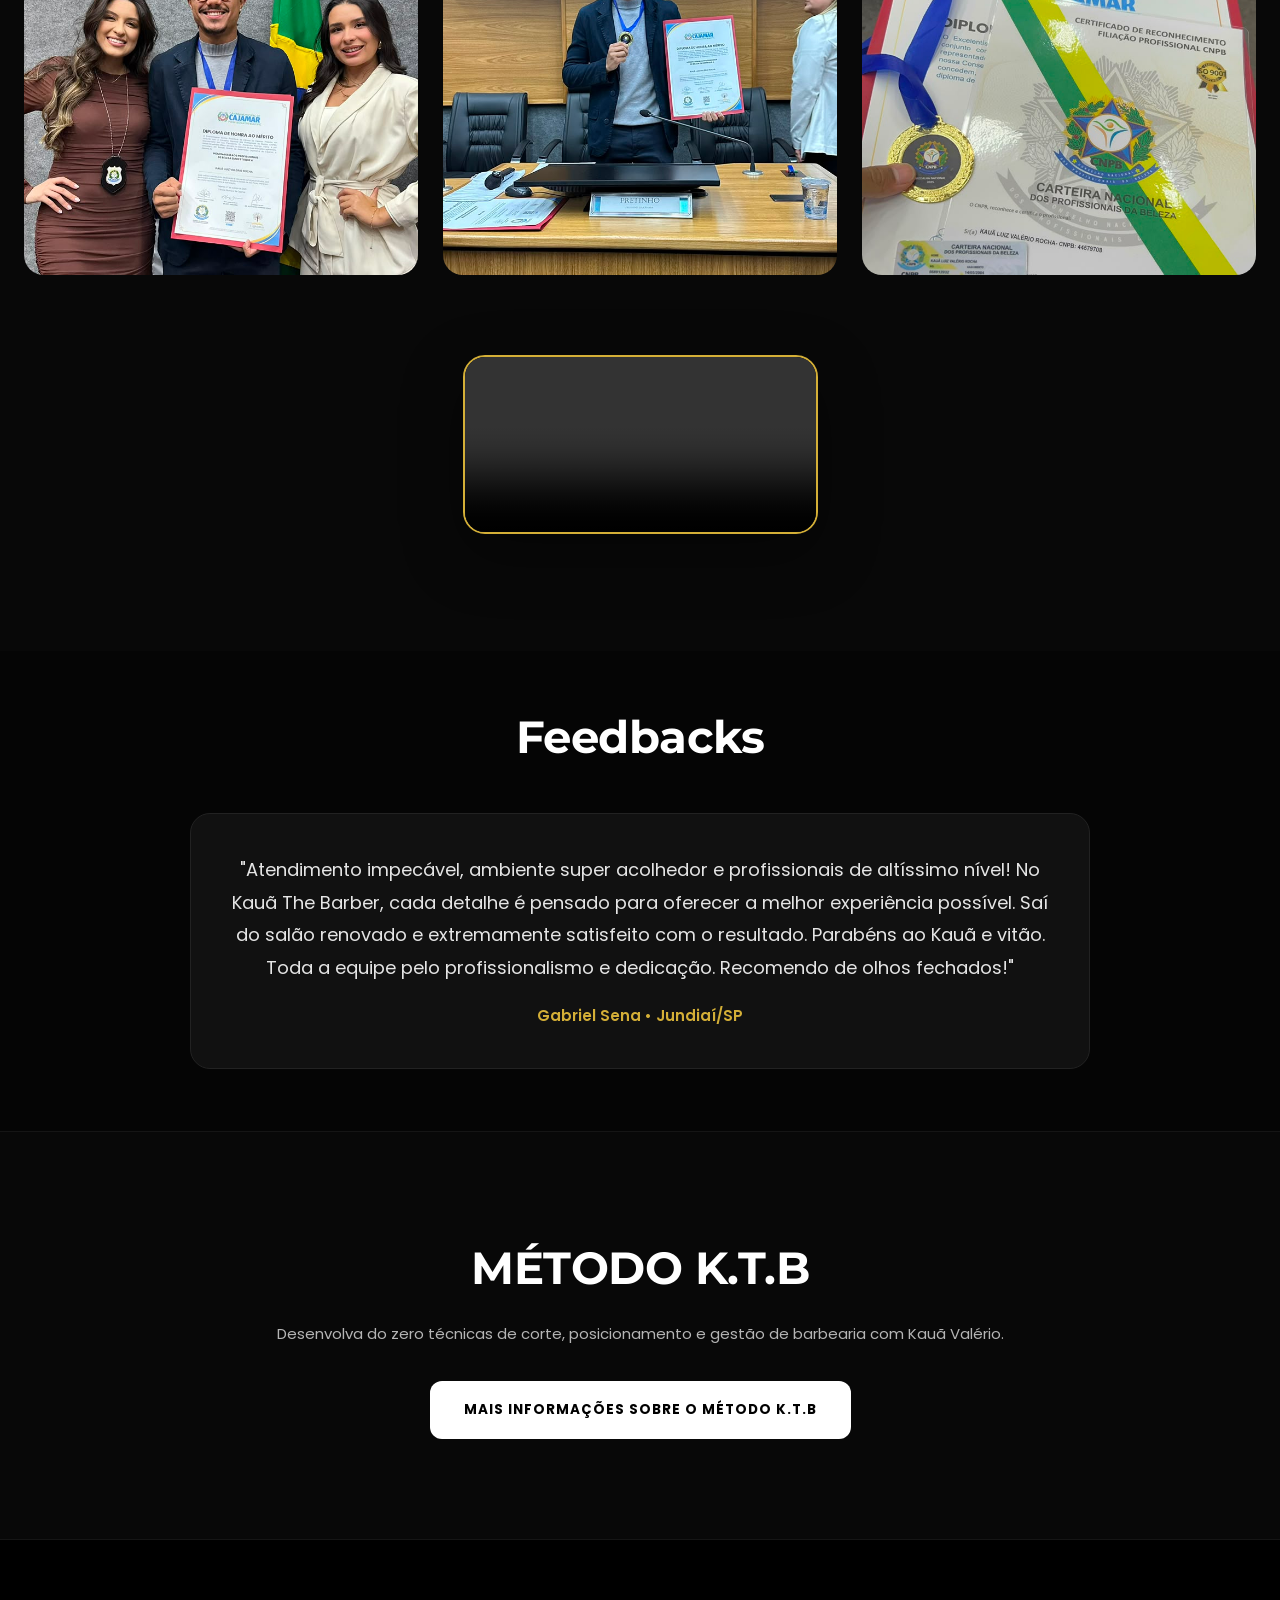
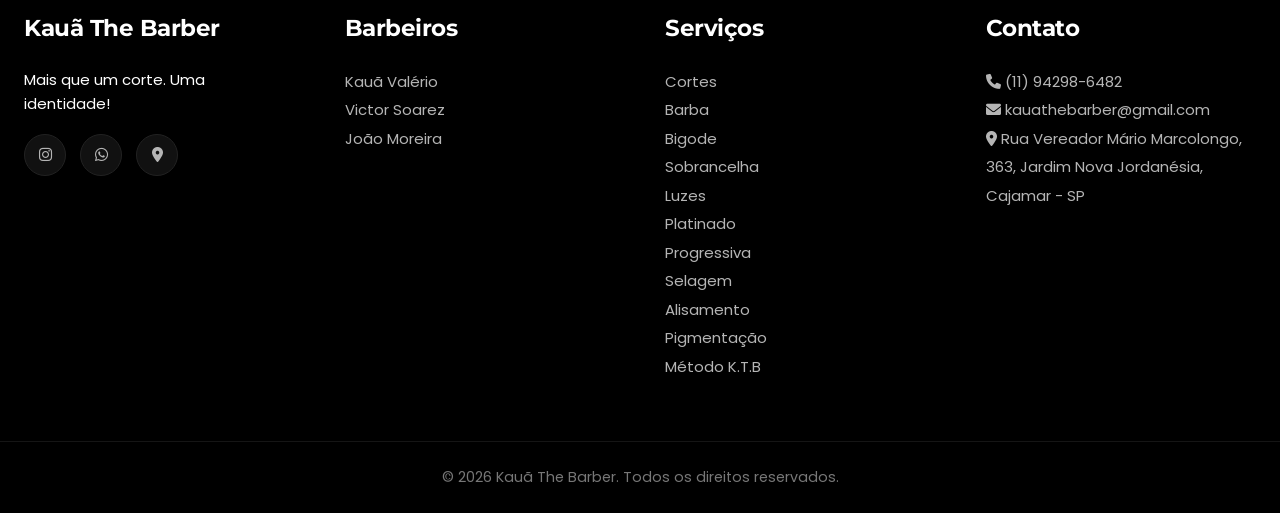
==== commit 1b515362: "ajustes finais no site" ====
--- a/index.html
+++ b/index.html
@@ -58,6 +58,8 @@
                     <li><a href="#home">Início</a></li>
 
                     <li><a href="#barbeiros">Barbeiros</a></li>
+
+                    <li><a href="#reconhecimento">Reconhecimento</a></li>
 
                     <li><a href="#depoimentos">Depoimentos</a></li>
 
@@ -157,11 +159,11 @@
                         <div class="promocao-content">
 
                             <span class="promocao-tag">
-                                QUARTA-FEIRA
+                                QUARTA E QUINTA-FEIRA
                             </span>
 
                             <h3>
-                                Quarta é dia de corte
+                                Dias de promoção na K.T.B
                             </h3>
 
                             <div class="promocao-preco">
@@ -171,13 +173,14 @@
                                 </span>
 
                                 <span class="preco-novo">
-                                    R$ 40
+                                    R$ 45
                                 </span>
 
                             </div>
 
                             <p>
-                                Aproveite o valor especial para cortes realizados às quartas-feiras.
+                                Garanta seu corte por apenas R$ 45 nas quartas e quintas. Aproveite essa condição
+                                especial.
                             </p>
 
                         </div>
@@ -185,12 +188,6 @@
                     </div>
 
                 </div>
-
-                <a href="https://sites.appbarber.com.br/kauathebarber" target="_blank" class="cta-button">
-
-                    AGENDAR HORÁRIO
-
-                </a>
 
             </div>
 
@@ -201,6 +198,12 @@
                     Seu navegador não suporta vídeo.
                 </video>
 
+                <a href="https://sites.appbarber.com.br/kauathebarber" target="_blank" class="hero-video-btn">
+
+                    AGENDE SUA EXPERIÊNCIA
+
+                </a>
+
             </div>
 
         </div>
@@ -226,6 +229,10 @@
                         <p>
                             Serviços realizados na nossa Barbearia com Excelência.
                         </p>
+
+                        <span class="feature-cta">
+                            Conheça o portfólio →
+                        </span>
 
                     </a>
 
@@ -244,6 +251,10 @@
                             na Kauã The Barber.
                         </p>
 
+                        <span class="feature-cta">
+                            Saiba mais →
+                        </span>
+
                     </a>
 
                 </div>
@@ -260,6 +271,10 @@
                             Desenvolva do zero técnicas de corte, posicionamento e gestão de barbearia com Kauã Valério.
                         </p>
 
+                        <span class="feature-cta">
+                            Conhecer o método →
+                        </span>
+
                     </a>
 
                 </div>
@@ -309,7 +324,7 @@
 
                         <div class="barbeiro-social">
 
-                            <a href="https://www.instagram.com/okauavalerio?utm_source=qr" target="_blank">
+                            <a href="https://www.instagram.com/okauathebarber/" target="_blank">
                                 <i class="fab fa-instagram"></i>
                             </a>
 
@@ -430,7 +445,7 @@
 
     <!-- RECONHECIMENTO -->
 
-    <section class="reconhecimento-section">
+    <section class="reconhecimento-section" id="reconhecimento">
 
         <div class="container">
 
@@ -468,17 +483,13 @@
 
                 <img src="./imagens/img_premiacao_4.jpeg" alt="Premiação">
 
-                
+
 
             </div>
 
             <!-- VÍDEO -->
 
             <div class="premiacao-video">
-
-                <h3>
-                    Assista ao momento da homenagem
-                </h3>
 
                 <video controls preload="metadata">
 
--- a/css/styles.css
+++ b/css/styles.css
@@ -92,7 +92,7 @@
 .nav-menu {
     display: flex;
     align-items: center;
-    gap: 42px;
+    gap: 30px;
     margin-right: 160px;
     list-style: none;
 }
@@ -151,11 +151,13 @@
     flex: 1;
 
     display: flex;
-    justify-content: center;
-    align-items: flex-start;
-
-    margin-top: -200px;
-
+    flex-direction: column;
+
+    justify-content: flex-start;
+    align-items: center;
+
+    margin-top: -25px;
+    
 }
 
 .hero-video video {
@@ -172,6 +174,36 @@
     object-fit: cover;
 }
 
+.hero-video-btn {
+
+    display: inline-block;
+
+    margin-top: 70px;
+
+    padding: 18px 60px;
+
+    background: #ffffff;
+
+    color: #000;
+
+    text-decoration: none;
+
+    font-weight: 700;
+
+    border-radius: 14px;
+
+    letter-spacing: 1px;
+
+    transition: .3s ease;
+}
+
+.hero-video-btn:hover {
+
+    background: #d4af37;
+
+    transform: translateY(-3px);
+}
+
 .hero-title {
     font-size: clamp(3rem, 7vw, 6.5rem);
 
@@ -393,64 +425,65 @@
 
 .features {
     background: #0a0a0a;
-
     padding: 80px 0;
 }
 
 .features-grid {
     display: grid;
-
     grid-template-columns: repeat(auto-fit, minmax(280px, 1fr));
-
     gap: 32px;
 }
 
 .feature-card {
     background: #111111;
-
     border: 1px solid #1f1f1f;
-
     border-radius: 20px;
-
     transition: 0.3s ease;
 }
 
 .feature-card:hover {
     transform: translateY(-8px);
-
     border-color: #2f2f2f;
 }
 
 .feature-link {
     display: block;
-
     padding: 42px 32px;
-
     text-decoration: none;
-
     text-align: center;
 }
 
 .feature-link i {
     font-size: 2rem;
-
     color: #ffffff;
-
     margin-bottom: 22px;
 }
 
 .feature-link h3 {
     color: #ffffff;
-
     font-size: 1.5rem;
-
     margin-bottom: 14px;
 }
 
 .feature-link p {
     color: #b5b5b5;
-
     line-height: 1.7;
+}
+
+/* CTA dos cards */
+
+.feature-cta {
+    display: block;
+    margin-top: 24px;
+    color: #d4af37;
+    font-size: 0.95rem;
+    font-weight: 600;
+    letter-spacing: 0.3px;
+    transition: 0.3s ease;
+}
+
+.feature-link:hover .feature-cta {
+    transform: translateX(6px);
 }
 
 /* =========================
@@ -564,7 +597,7 @@
 
 .newsletter {
     padding: 100px 0;
-    background: #050505;
+    background: #080808;
     border-top: 1px solid #151515;
 }
 
@@ -670,30 +703,47 @@
 ========================= */
 
 .depoimentos {
-    padding: 100px 0;
-    background: #0a0a0a;
+
+    padding: 70px 0;
+
+    background: #050505;
+
 }
 
 .depoimentos .container {
+
     position: relative;
-    min-height: 250px;
+
+    min-height: 360px;
+
+    margin-top: -20px;
+
 }
 
 .titulo-depoimentos {
+
     text-align: center;
+
     font-size: 3rem;
-    margin-bottom: 50px;
+
+    margin-bottom: 40px;
+
 }
 
 .depoimento-card {
+
     opacity: 0;
+
     visibility: hidden;
 
     position: absolute;
+
     width: 100%;
 
     max-width: 900px;
+
     left: 50%;
+
     transform: translateX(-50%) translateY(15px);
 
     background: #111111;
@@ -709,25 +759,37 @@
     transition:
         opacity 1s ease,
         transform 1s ease;
+
 }
 
 .depoimento-card.active {
+
     opacity: 1;
+
     visibility: visible;
 
     transform: translateX(-50%) translateY(0);
+
 }
 
 .depoimento-card p {
+
     font-size: 1.2rem;
+
     line-height: 1.8;
+
     color: #e5e5e5;
+
     margin-bottom: 20px;
+
 }
 
 .depoimento-card span {
+
     color: #d4af37;
+
     font-weight: 600;
+
 }
 
 /* =========================
@@ -1017,59 +1079,6 @@
     }
 
     /* =========================
-    HERO
-    ========================= */
-
-    .hero {
-        min-height: auto;
-        padding-top: 120px;
-        padding-bottom: 60px;
-    }
-
-    .hero-content {
-        flex-direction: column;
-        gap: 35px;
-        text-align: center;
-    }
-
-    .hero-text {
-        max-width: 100%;
-    }
-
-    .hero-title {
-        font-size: 3rem;
-        letter-spacing: -2px;
-    }
-
-    .hero-subtitle {
-        max-width: 100%;
-    }
-
-    .hero-video {
-        width: 100%;
-        display: flex;
-        justify-content: center;
-        margin: 20px 0;
-    }
-
-    .hero-video video {
-        width: 100%;
-        max-width: 300px;
-        border-radius: 20px;
-    }
-
-    .hero-promocoes {
-        grid-template-columns: 1fr;
-        max-width: 100%;
-    }
-
-    .cta-button {
-        width: 100%;
-        max-width: 320px;
-        text-align: center;
-    }
-
-    /* =========================
     RECONHECIMENTO
     ========================= */
 
@@ -1108,18 +1117,27 @@
 
     .premiacao-grid {
 
-        grid-template-columns: 1fr;
-
-        justify-items: center;
+        display: flex;
+
+        flex-direction: column;
+
+        align-items: center;
+
+        gap: 20px;
 
     }
 
     .premiacao-grid img {
 
         width: 100%;
-        height: 250px;
+
+        max-width: 320px;
+
+        height: auto;
 
         object-fit: cover;
+
+        border-radius: 20px;
 
     }
 
@@ -1259,28 +1277,34 @@
 
 }
 
+/* GALERIA - DESKTOP */
+
 .premiacao-grid {
 
-    display: flex;
-
-    flex-direction: column;
+    display: grid;
+
+    grid-template-columns: repeat(3, 1fr);
+
+    gap: 25px;
+
+    justify-content: center;
 
     align-items: center;
 
-    gap: 20px;
-
 }
 
 .premiacao-grid img {
 
     width: 100%;
 
-    max-width: 320px;
-
-    height: auto;
+    height: 350px;
+
+    object-fit: cover;
 
     border-radius: 20px;
 
+    transition: .3s;
+
 }
 
 .premiacao-grid img:hover {
@@ -1292,6 +1316,7 @@
 .premiacao-video {
 
     text-align: center;
+    margin-top: 80px;
 
 }
 
@@ -1315,4 +1340,22 @@
 
     box-shadow: 0 20px 60px rgba(0, 0, 0, .4);
 
+}
+
+/* FORÇA O LAYOUT MOBILE DAS PREMIAÇÕES */
+@media (max-width: 768px) {
+
+    .premiacao-grid {
+        display: flex !important;
+        flex-direction: column !important;
+        align-items: center;
+        gap: 20px;
+    }
+
+    .premiacao-grid img {
+        width: 100%;
+        max-width: 320px;
+        height: auto;
+    }
+
 }
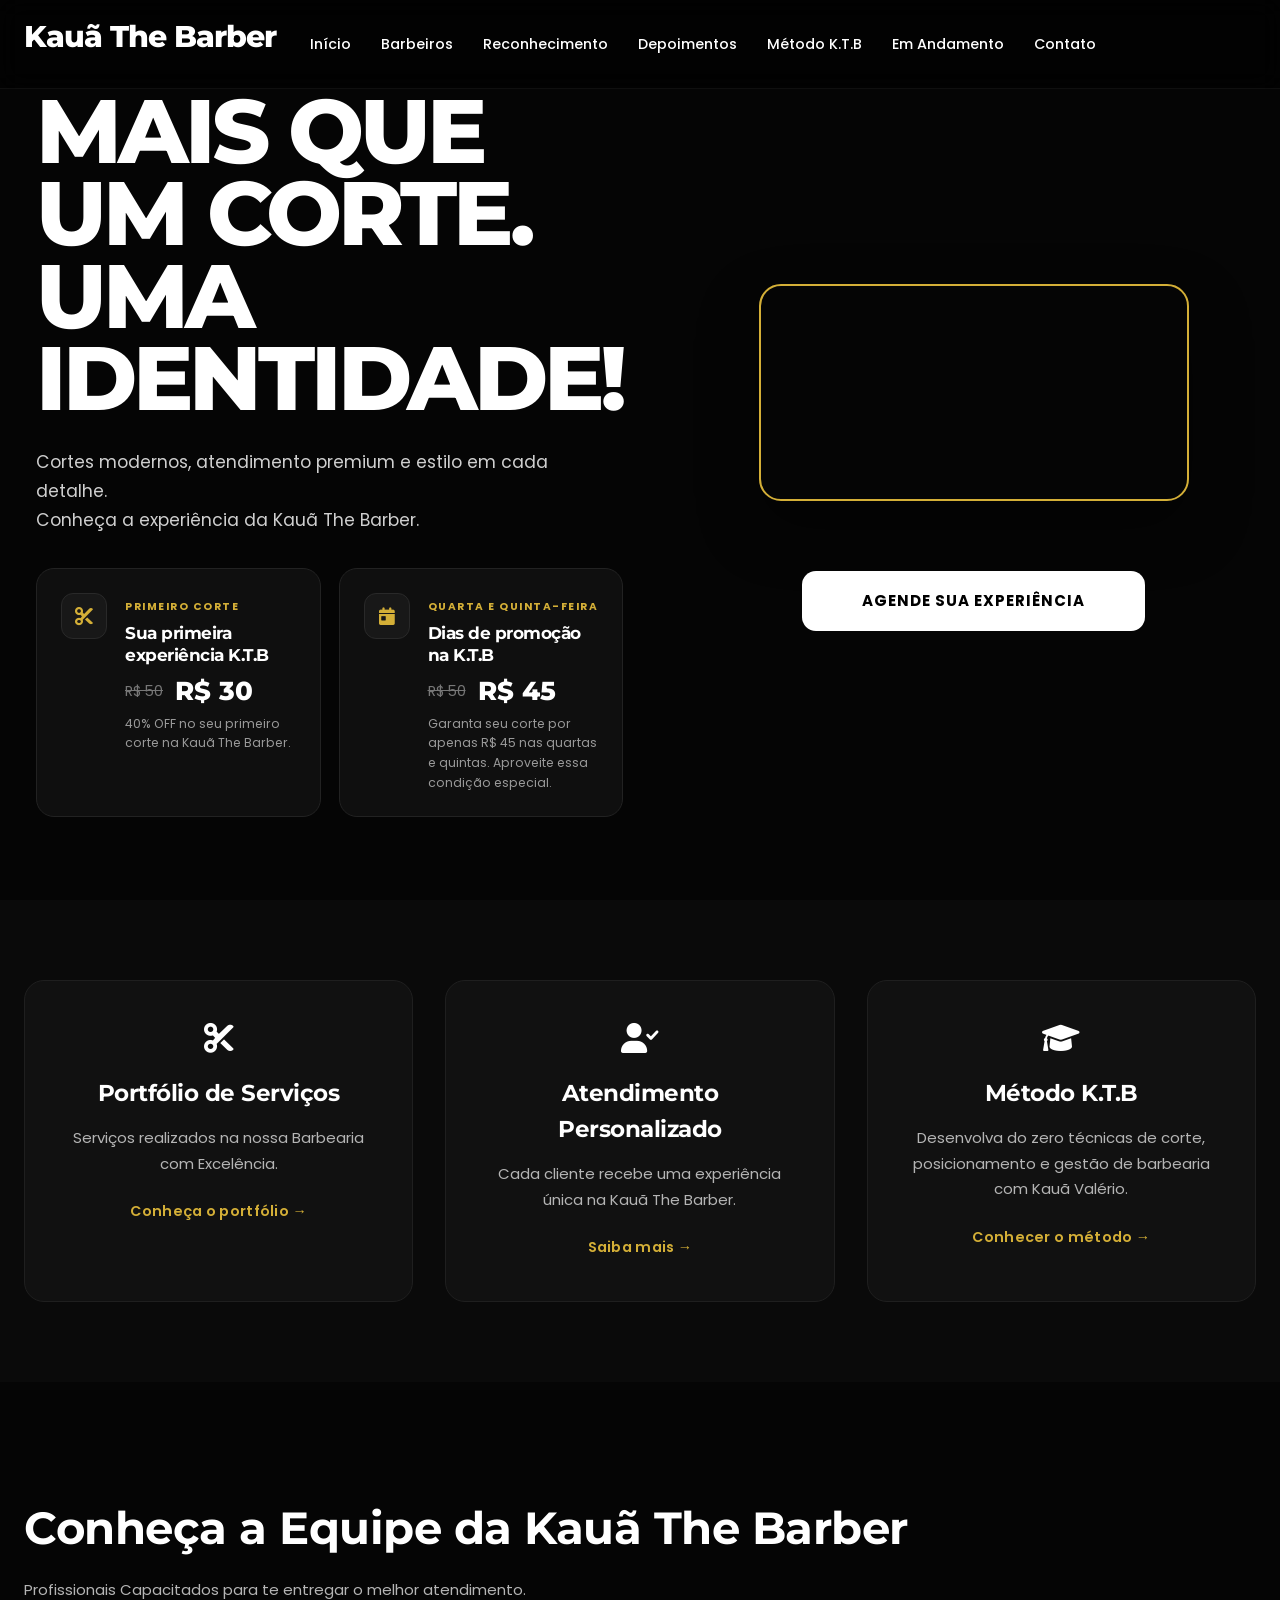
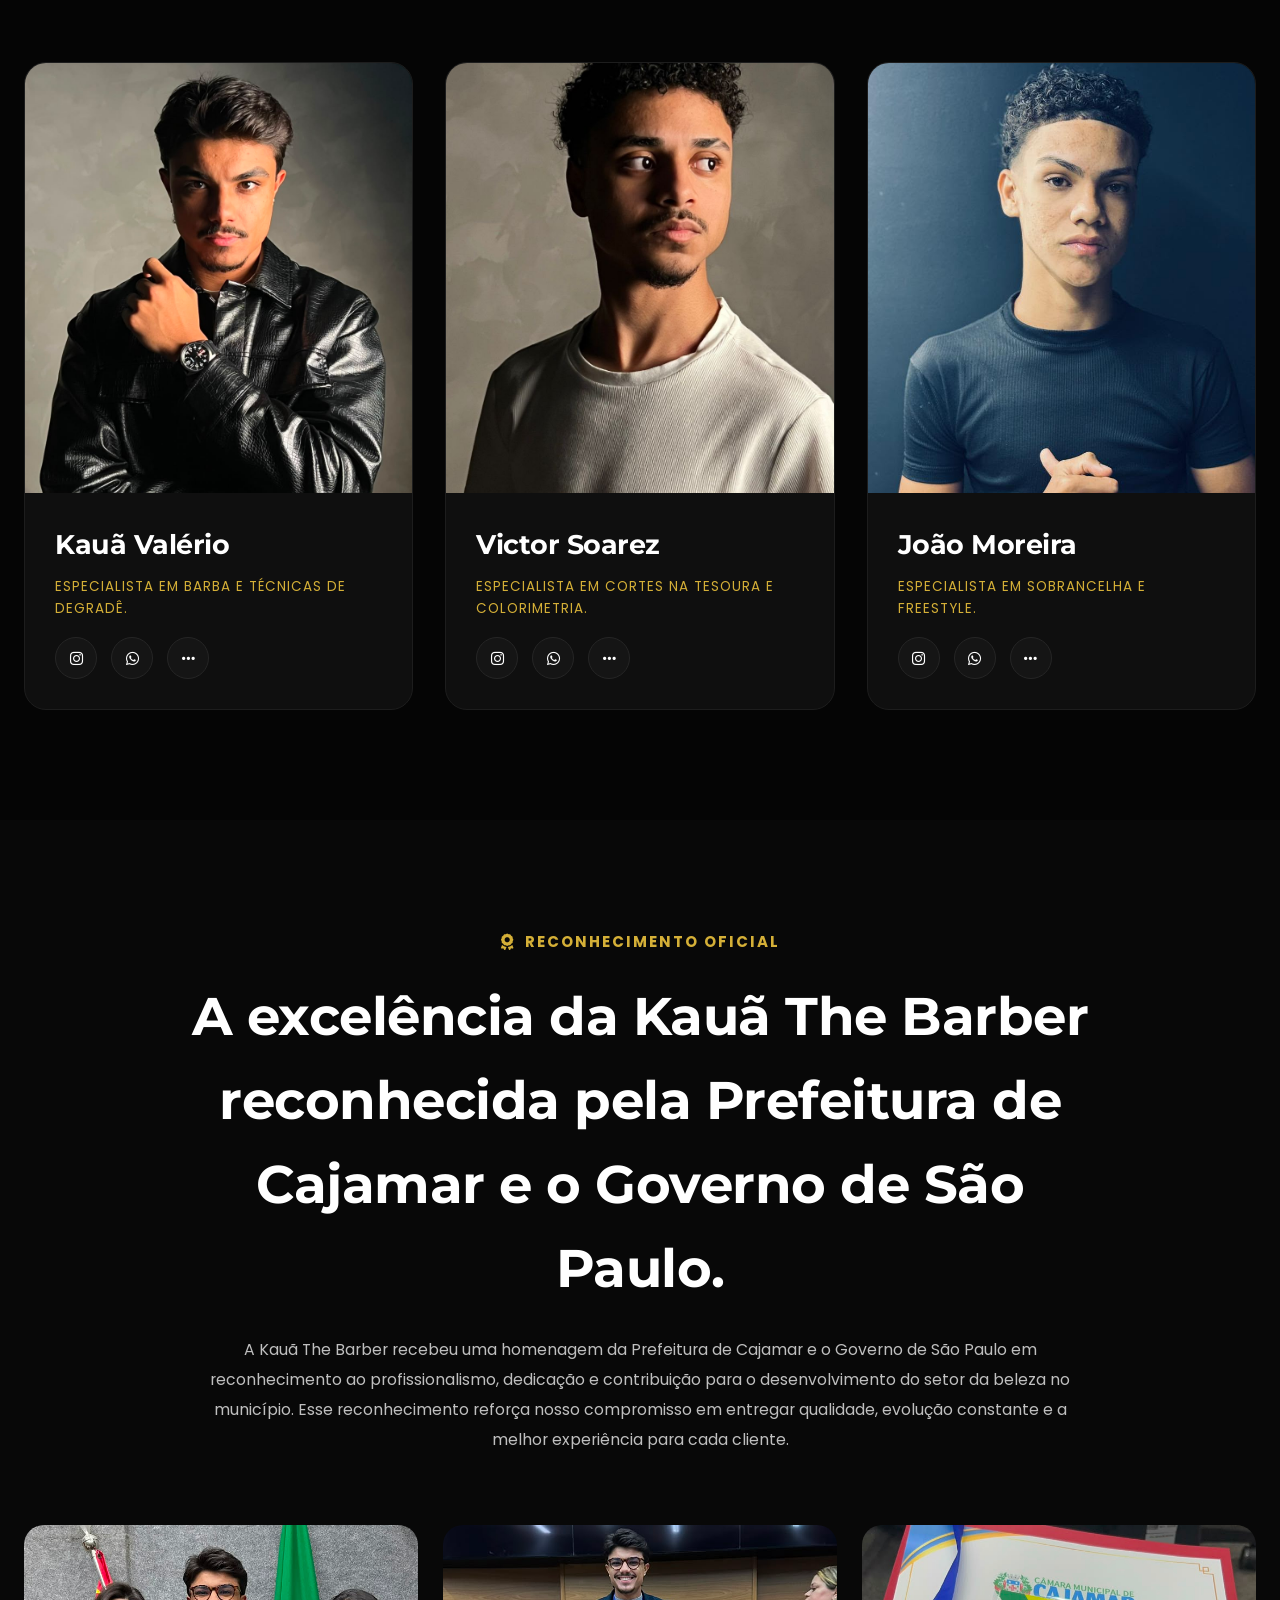
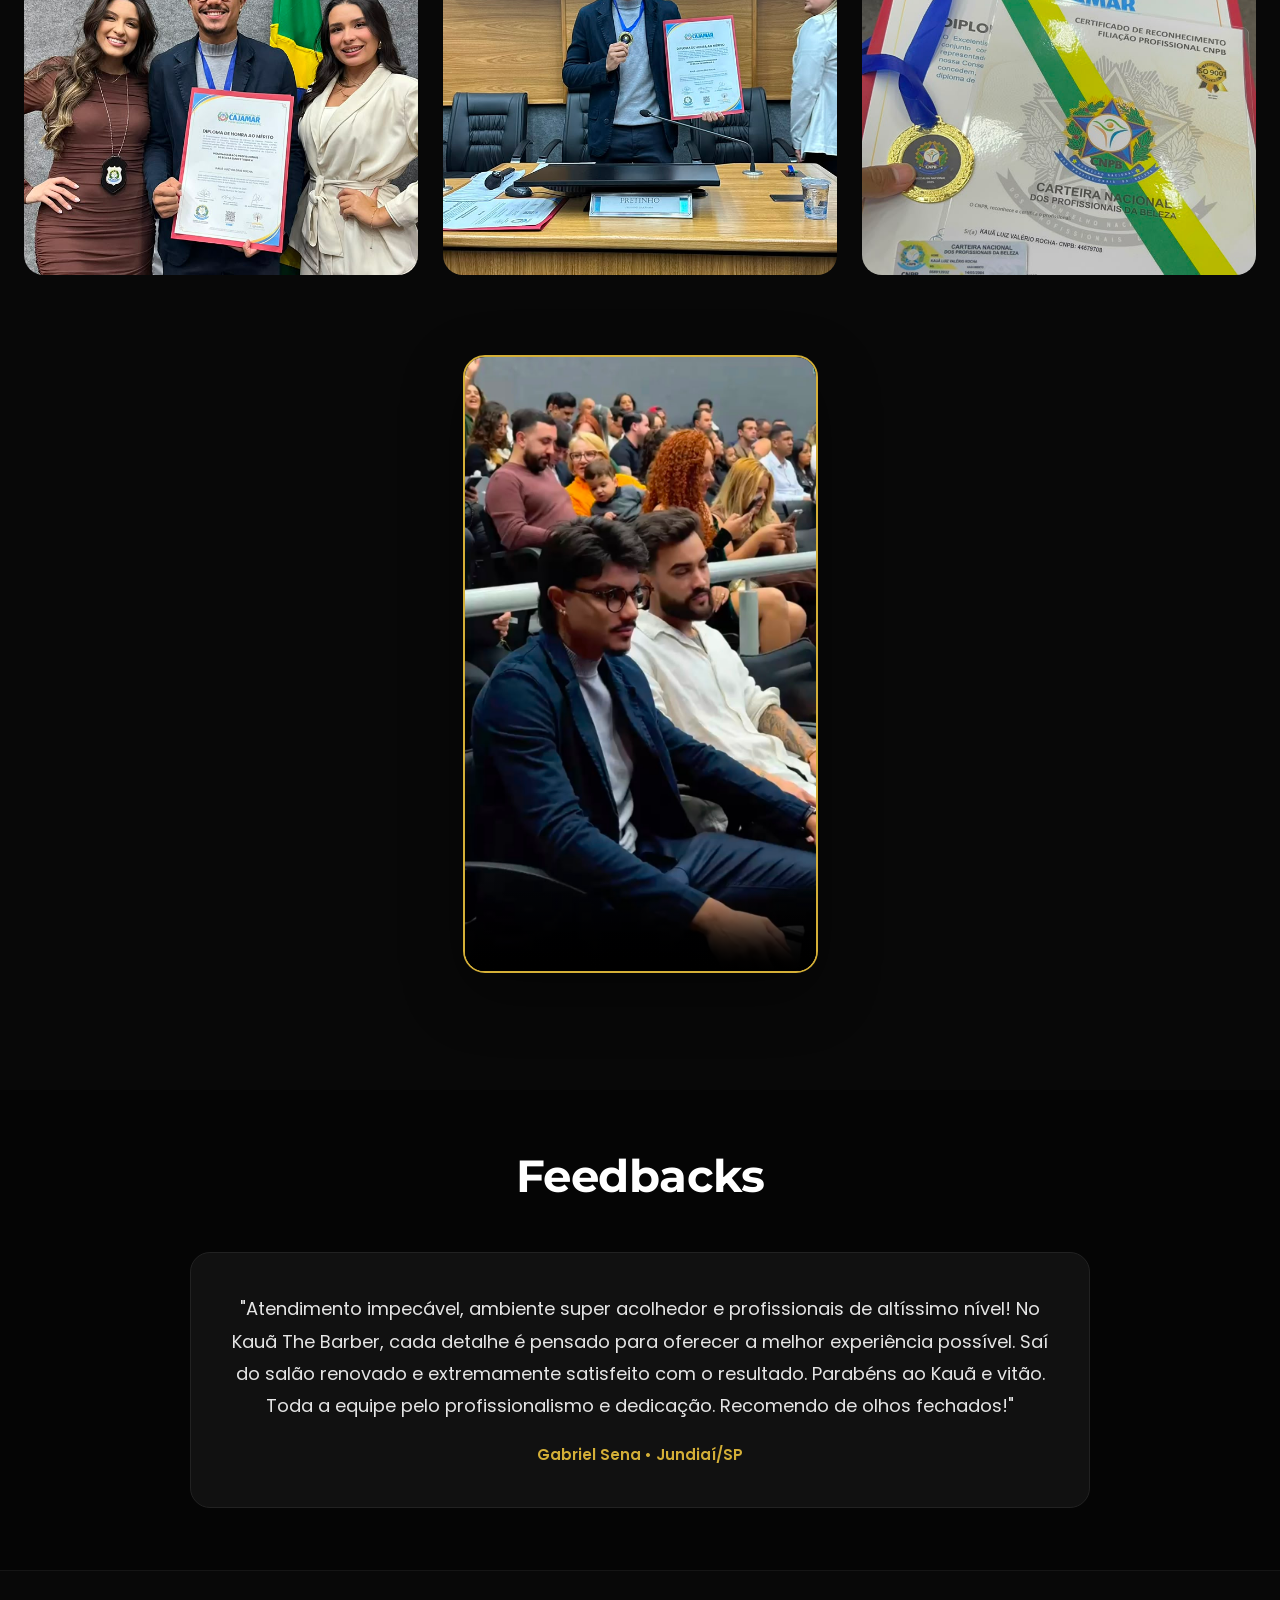
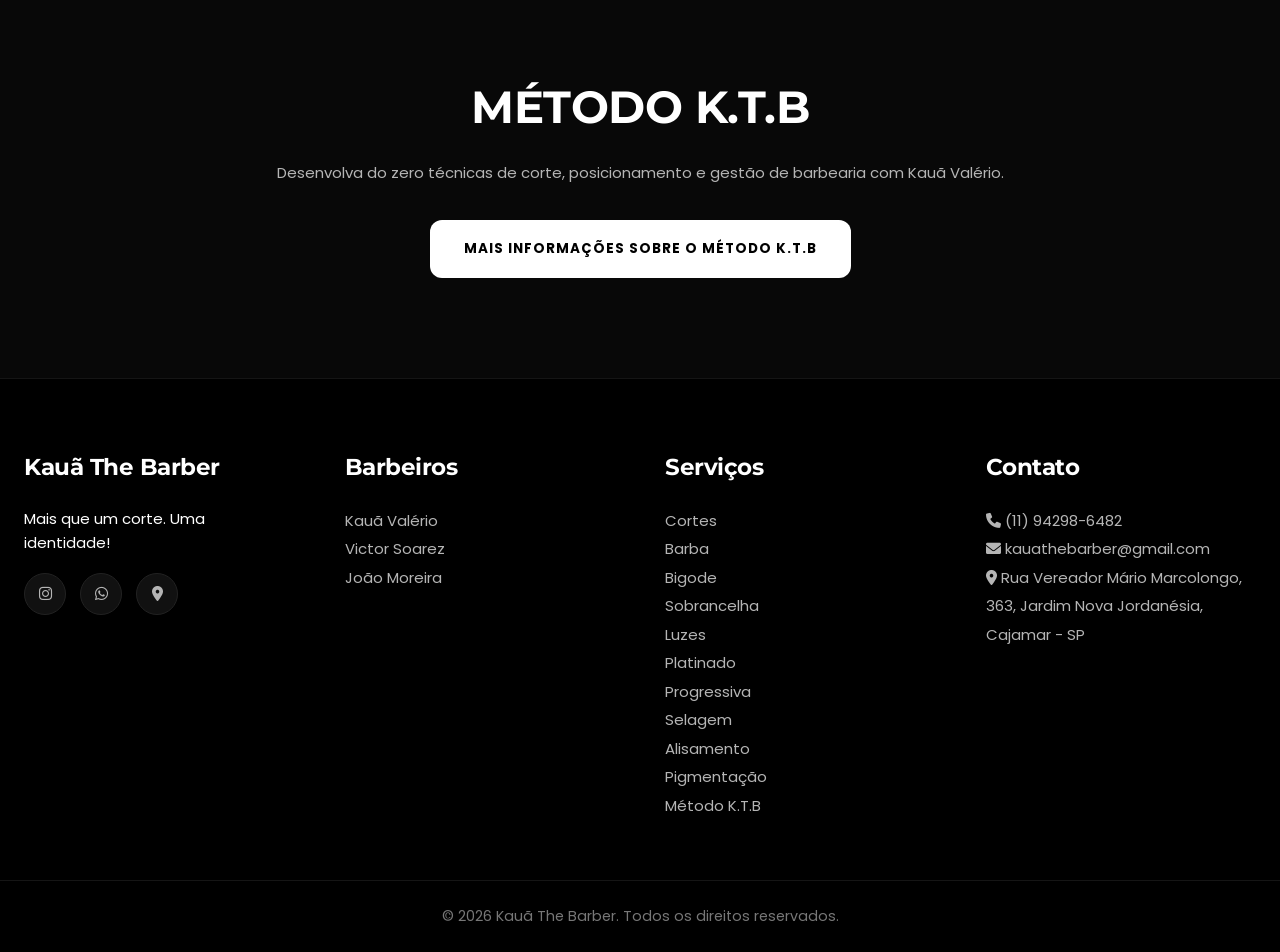
==== commit 017f7dbb: "adicionado as thumbs dos videos" ====
--- a/index.html
+++ b/index.html
@@ -491,9 +491,9 @@
 
             <div class="premiacao-video">
 
-                <video controls preload="metadata">
-
-                    <source src="./imagens/video_premiacao_hd.mp4">
+                <video controls preload="metadata" poster="./imagens/img_thumb_premiacao.jpeg">
+
+                    <source src="./imagens/video_premiacao_hd.mp4" type="video/mp4">
 
                     Seu navegador não suporta vídeo.
 
